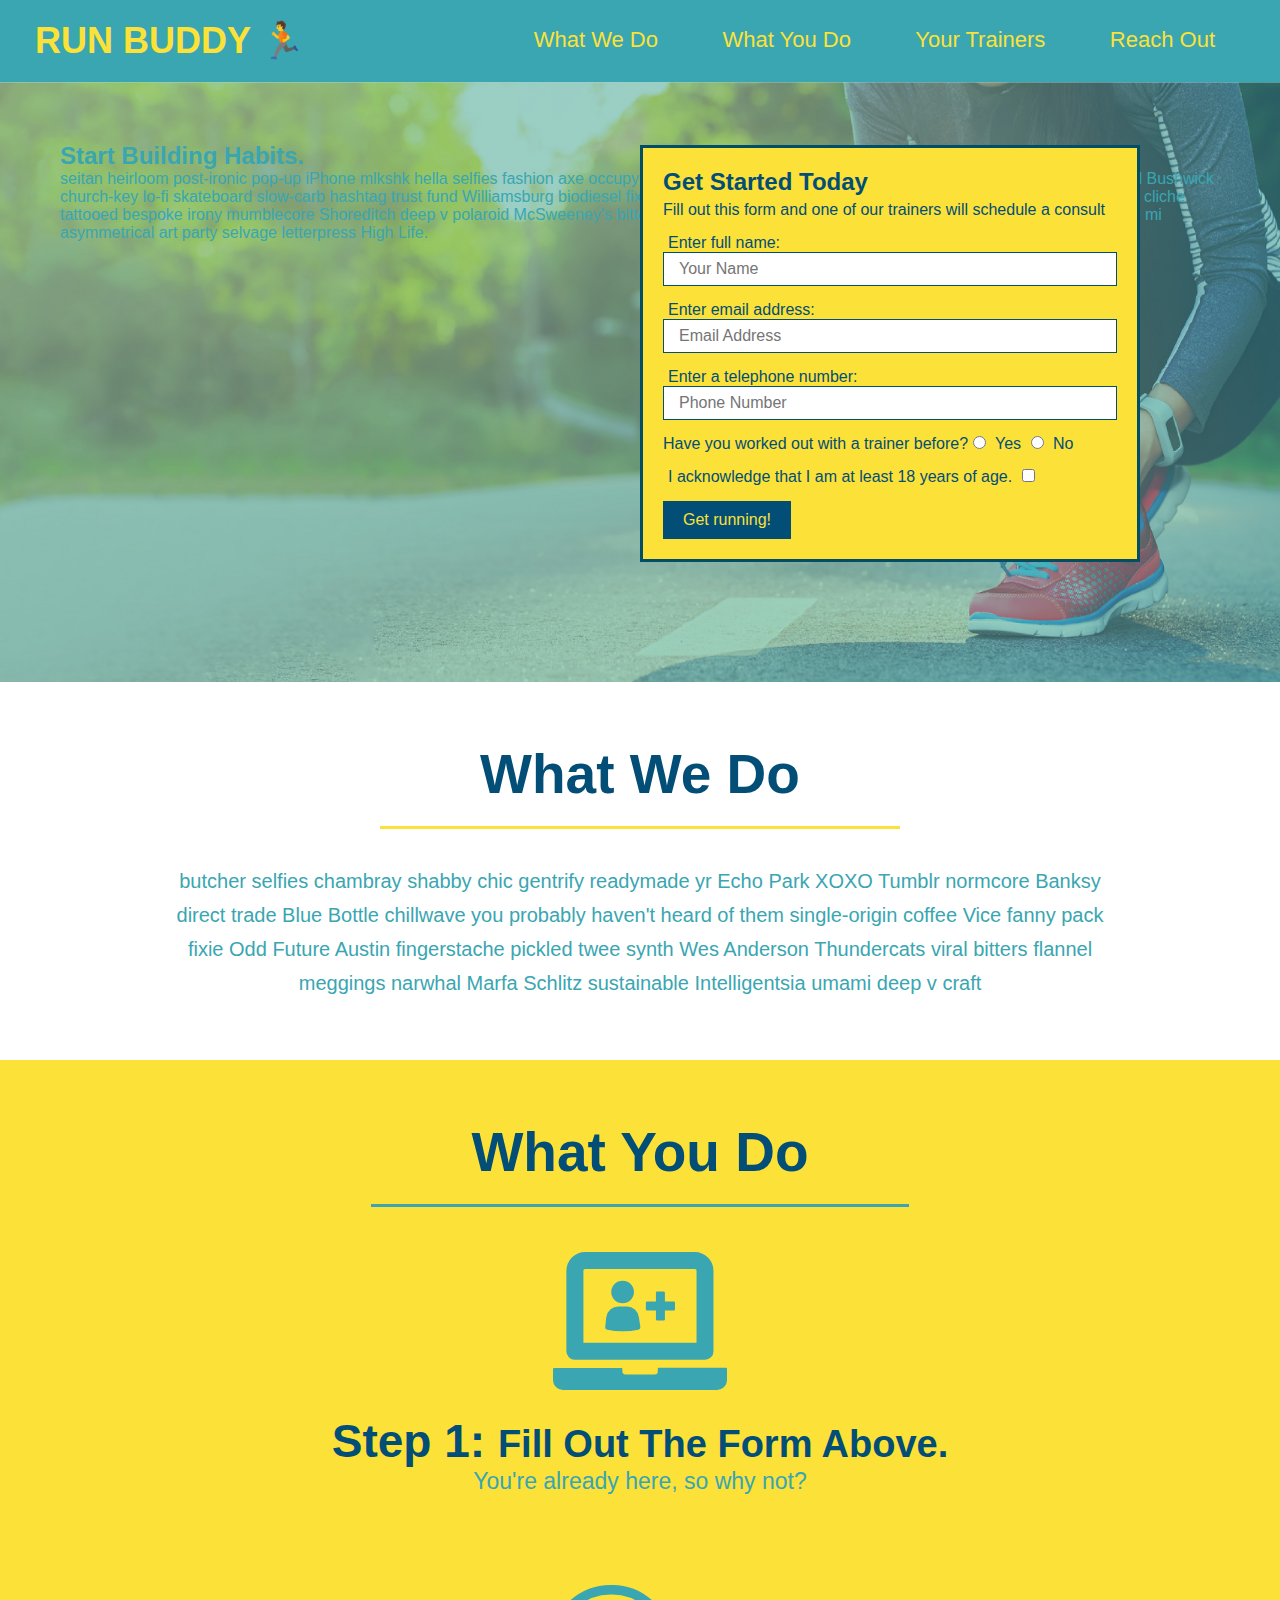
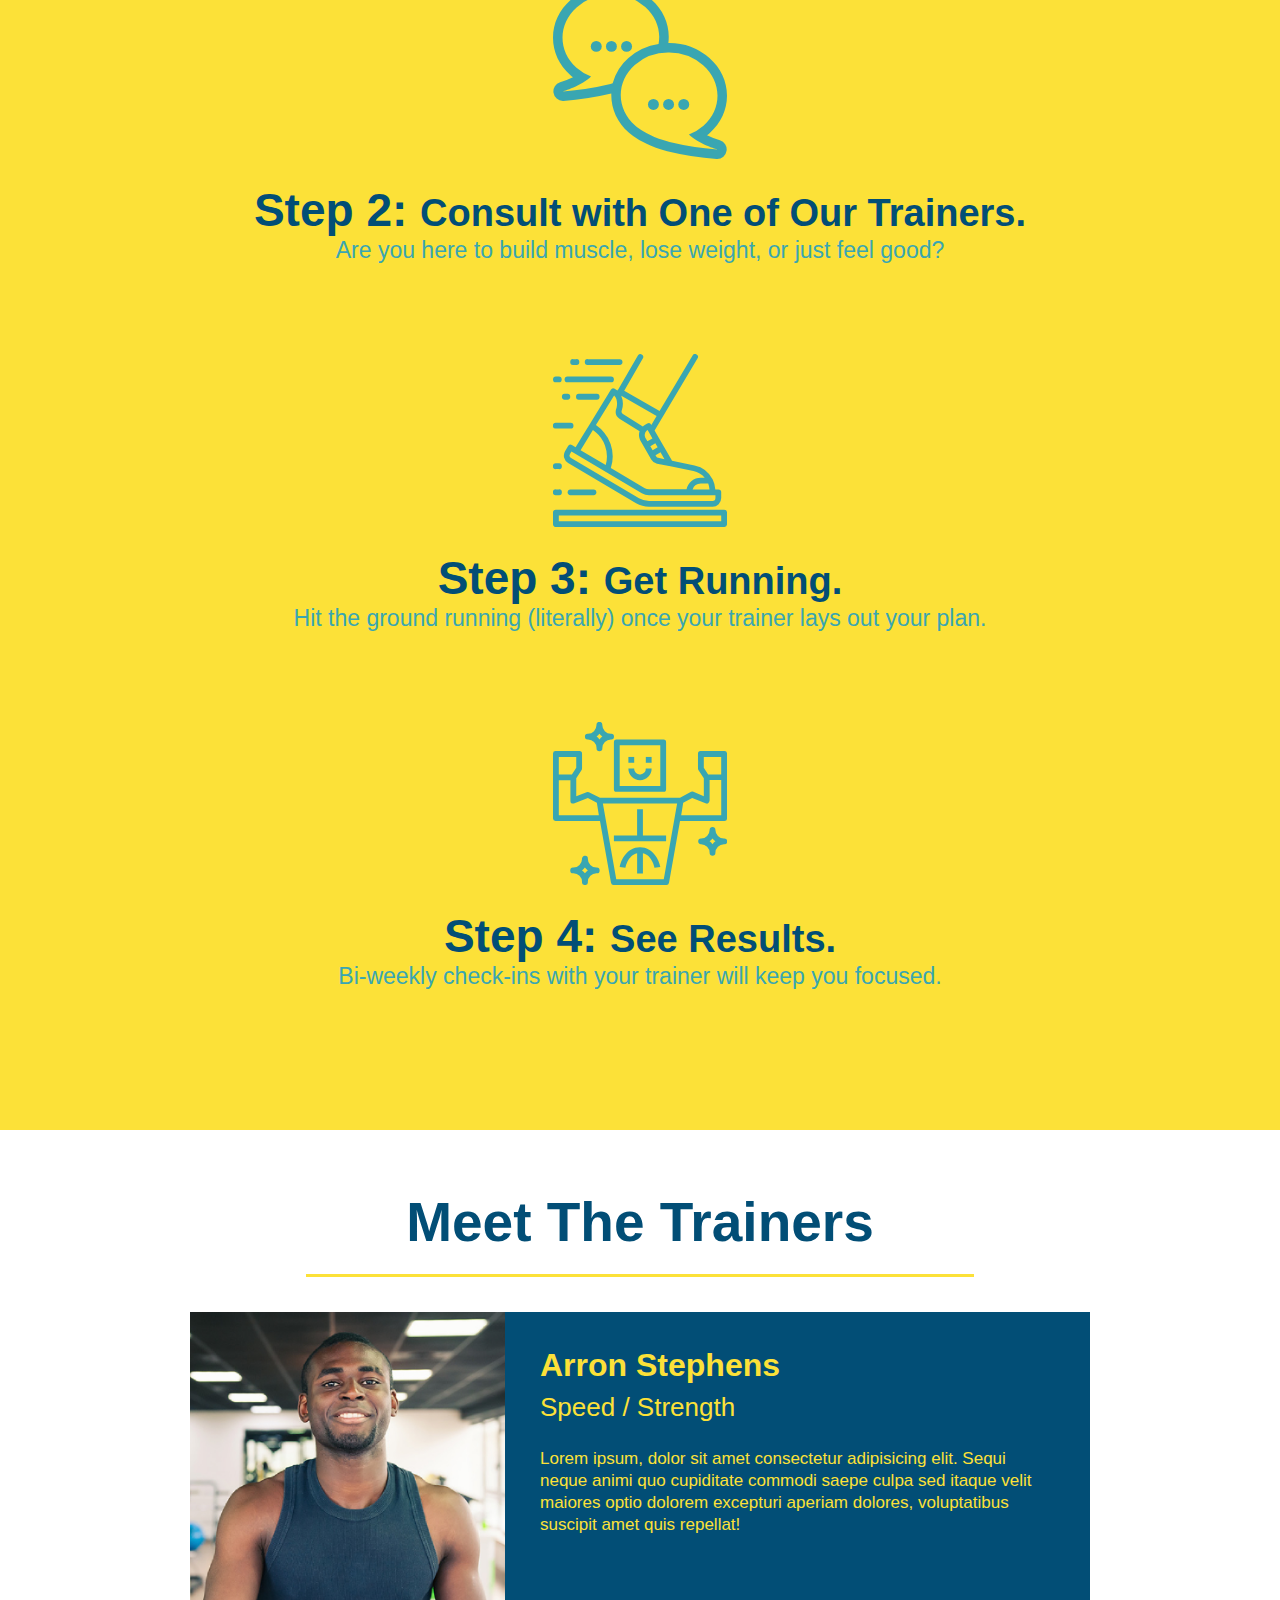
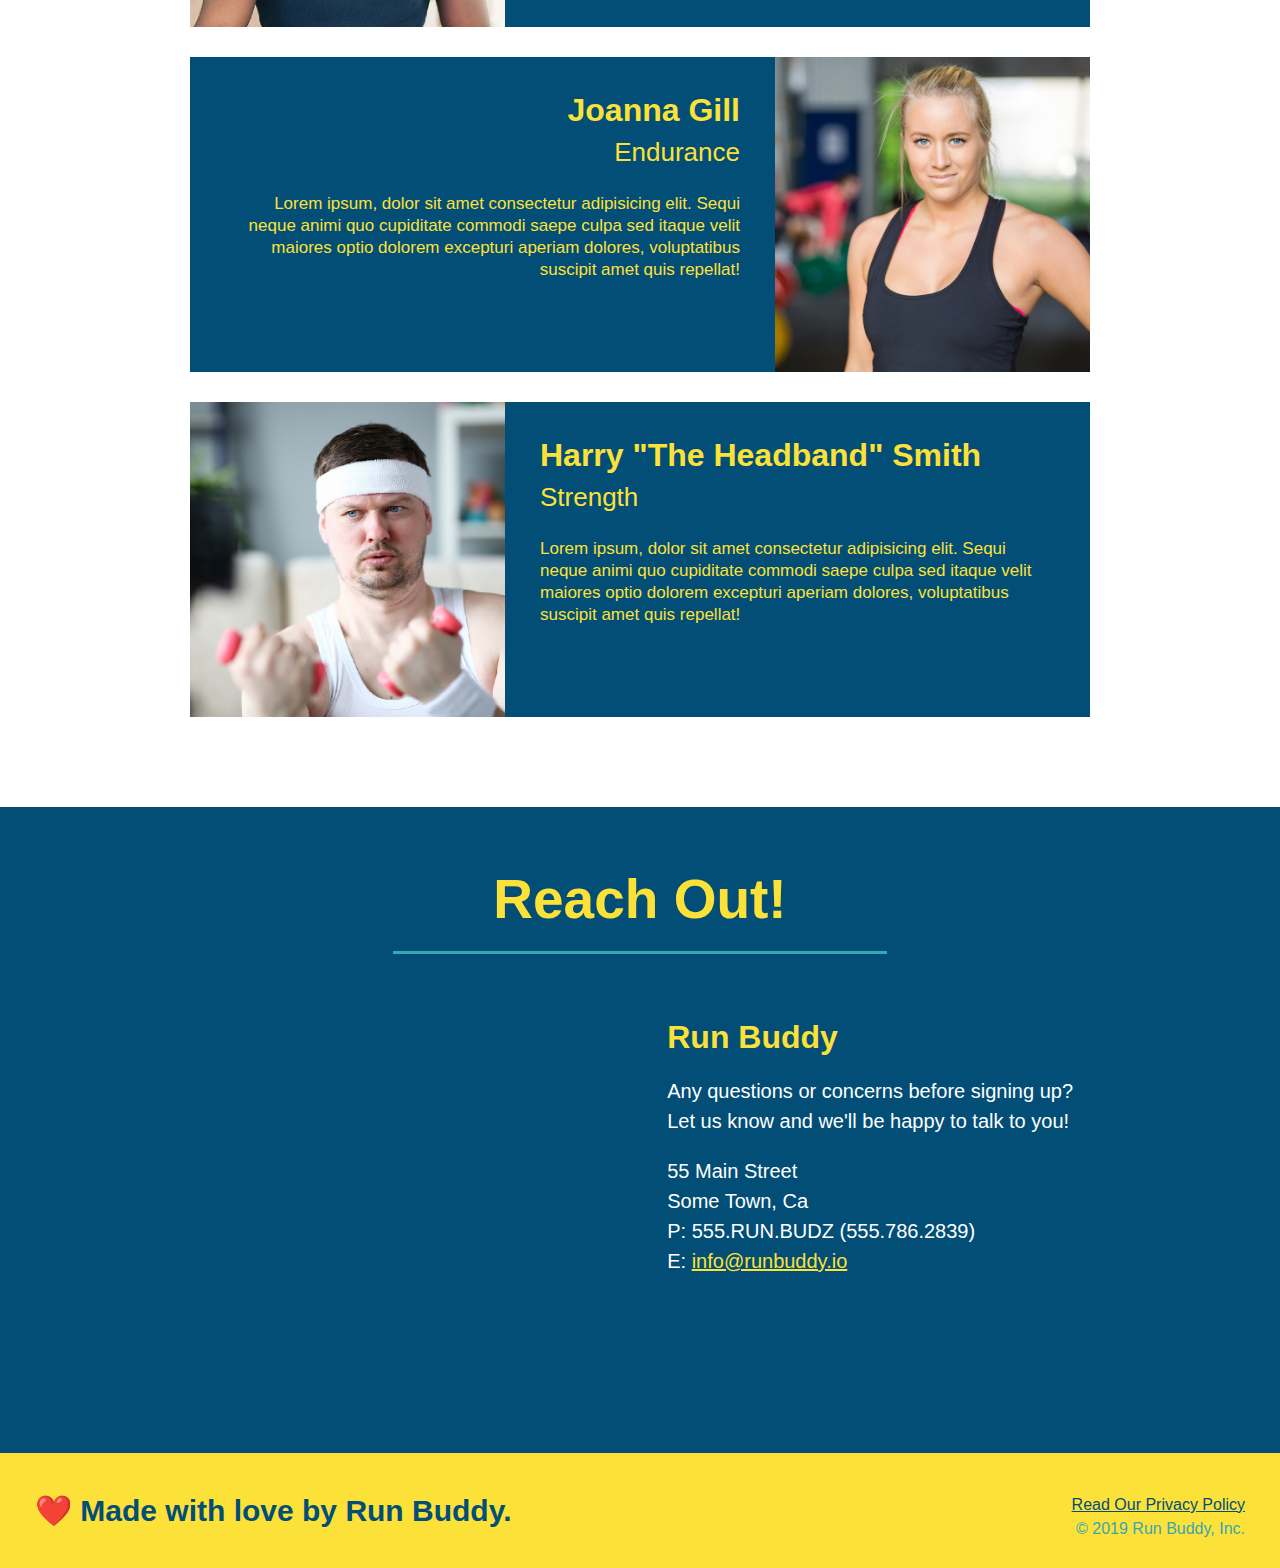
==== index.html @ 50fc4474 "add content to hero, replaced image" ====
<!DOCTYPE html>
<html lang="en">
    <head>
        <meta charset="UTF-8" />
        <title>🏃Run Buddy - Home</title>
        <link rel="stylesheet" href="./assets/css/style.css"/>
    </head>
    <body>
        <header>
            <h1>
                <a href="./index.html">RUN BUDDY 🏃</a>
            </h1>
            <nav>

                <!-- Unordered List Element -->
                <ul>
                    <!-- List item element -->
                    <li>
                        <!-- Anchor element -->
                        <a href="#what-we-do">What We Do</a>
                    </li>
                    <li>
                        <a href="#what-you-do">What You Do</a>
                    </li>
                    <li>
                        <a href="#your-trainers">Your Trainers</a>
                    </li>
                    <li>
                        <a href="#reach-out">Reach Out</a>
                    </li>
                </ul>

            </nav>
        </header>
        
        <!-- Hero / Jumbotron -->
        <section class="hero">
            <div class="hero-cta">

                <h2>Start Building Habits.</h2>
                <p>seitan heirloom post-ironic pop-up iPhone mlkshk hella selfies fashion axe occupy readymade put a bird on it messenger bag Wes Anderson Schlitz plaid Bushwick church-key lo-fi skateboard slow-carb hashtag trust fund Williamsburg biodiesel fixie farm-to-table 8-bit banjo XOXO Banksy chillwave bicycle rights retro cliche tattooed bespoke irony mumblecore Shoreditch deep v polaroid McSweeney's bitters cray gentrify tofu Marfa you probably haven't heard of them yr banh mi asymmetrical art party selvage letterpress High Life.</p>

            </div>

            <div class="hero-form">
                <h3>Get Started Today</h3>
                <p>Fill out this form and one of our trainers will schedule a consult</p>
                <!-- Form element -->
                <form>
                    <label for="name">Enter full name:</label>
                    <input type="text" placeholder="Your Name" name="name" id="name" class="form-input" />

                    <label for="email">Enter email address:</label>
                    <input type="email" placeholder="Email Address" name="email" id="email" class="form-input" />

                    <label for="phone">Enter a telephone number:</label>
                    <input type="tel" placeholder="Phone Number" name="phone" id="phone"  class="form-input" />

                    <p>
                        Have you worked out with a trainer before?
                        <input type="radio" name="trainer-confirm" id="trainer-yes" />
                        <label for="trainer-yes">Yes</label>
                        <input type="radio" name="trainer-confirm" id="trainer-no" />
                        <label for="trainer-no">No</label>
                    </p>

                    <p>
                        <label for="checkbox">
                            I acknowledge that I am at least 18 years of age.
                        </label>
                        <input type="checkbox" name="age-confirm" id="checkbox" />
                    </p>

                    <button type="submit">
                        Get running!
                    </button>
                </form>
            </div>
        </section>

        <!-- What We Do Section -->
        <section id="what-we-do" class="intro">
            <h2 class="section-title primary-border">What We Do</h2>
            <p>
                butcher selfies chambray shabby chic gentrify readymade yr Echo Park XOXO Tumblr normcore Banksy direct trade Blue Bottle chillwave you probably haven't heard of them single-origin coffee Vice fanny pack fixie Odd Future Austin fingerstache pickled twee synth Wes Anderson Thundercats viral bitters flannel meggings narwhal Marfa Schlitz sustainable Intelligentsia umami deep v craft
            </p>
        </section>

        <!-- What You Do Section -->
        <section id="what-you-do" class="steps">
            <h2 class="section-title secondary-border">What You Do</h2>

            <div>
                <img src="./assets/images/step-1.svg" alt="" />
                <h3>Step 1: <span>Fill Out The Form Above.</span></h3>
                <p>You're already here, so why not?</p>
            </div>

            <div>
                <img src="./assets/images/step-2.svg" alt="" />
                <h3>Step 2: <span>Consult with One of Our Trainers.</span></h3>
                <p>Are you here to build muscle, lose weight, or just feel good?</p>
            </div>

            <div>
                <img src="./assets/images/step-3.svg" alt="" />
                <h3>Step 3: <span>Get Running.</span></h3>
                <p>Hit the ground running (literally) once your trainer lays out your plan.</p>
            </div>

            <div>
                <img src="./assets/images/step-4.svg" alt="" />
                <h3>Step 4: <span>See Results.</span></h3>
                <p>Bi-weekly check-ins with your trainer will keep you focused.</p>
            </div>
        </section>

        <!-- Meet the Trainers Section -->
        <section id="your-trainers" class="trainers">
            <h2 class="section-title primary-border">Meet The Trainers</h2>
            <article class="trainer">
                <img src="./assets/images/trainer-1.jpg" alt="Arron Stephens in his workout clothes, ready to pump iron!" />
                <div class="trainer-bio text-left">
                    <h3>Arron Stephens</h3>
                    <h4>Speed / Strength</h4>
                    <p>
                        Lorem ipsum, dolor sit amet consectetur adipisicing elit. Sequi neque animi quo cupiditate commodi saepe culpa sed
      itaque velit maiores optio dolorem excepturi aperiam dolores, voluptatibus suscipit amet quis repellat!
                    </p>
                </div>
            </article>

            <article class="trainer">
                <div class="trainer-bio text-right">
                    <h3>Joanna Gill</h3>
                    <h4>Endurance</h4>
                    <p>
                        Lorem ipsum, dolor sit amet consectetur adipisicing elit. Sequi neque animi quo cupiditate commodi saepe culpa sed
      itaque velit maiores optio dolorem excepturi aperiam dolores, voluptatibus suscipit amet quis repellat!
                    </p>
                </div>
                <img src="./assets/images/trainer-2.jpg" alt="Joanna Gill cooling off after a workout" />
            </article>

            <article class="trainer">
                <img src="./assets/images/trainer-3.jpg" alt="Harry Smith wearing a headband and lifting comically small pink weights" />
                <div class="trainer-bio text-left">
                    <h3>Harry "The Headband" Smith</h3>
                    <h4>Strength</h4>
                    <p>
                        Lorem ipsum, dolor sit amet consectetur adipisicing elit. Sequi neque animi quo cupiditate commodi saepe culpa sed
      itaque velit maiores optio dolorem excepturi aperiam dolores, voluptatibus suscipit amet quis repellat!
                    </p>
                </div>
            </article>
        </section>

        <!-- Reach Out Section -->
        <section id="reach-out" class="contact">
            <h2 class="contact section-title secondary-border">Reach Out!</h2>
            <div class="contact-info">
                <iframe 
                    src="https://www.google.com/maps/embed?pb=!1m18!1m12!1m3!1d3147.1079747227936!2d-120.42364418397035!3d37.92790791110593!2m3!1f0!2f0!3f0!3m2!1i1024!2i768!4f13.1!3m3!1m2!1s0x8090c49129b6ac57%3A0xb56c7eb95a2cd8bd!2sMain%20St%2C%20California%2095327!5e0!3m2!1sen!2sus!4v1616426329495!5m2!1sen!2sus" 
                    style="border:0;" 
                    allowfullscreen=""
                    loading="lazy">
                </iframe>
                <div>
                    <h3>Run Buddy</h3>
                    <p>
                      Any questions or concerns before signing up?
                      <br />
                      Let us know and we'll be happy to talk to you!
                    </p>
                    <address>
                        55 Main Street <br/>
                        Some Town, Ca <br/>
                        P: 555.RUN.BUDZ (555.786.2839)<br/>
                        E: <a href="mailto:info@runbuddy.io">info@runbuddy.io</a>
                    </address>
                </div>
            </div>
        </section>

        <footer>
            <h2>❤️ Made with love by Run Buddy.</h2>
            <div>
                <a href="./privacy-policy.html">Read Our Privacy Policy</a><br />
                &copy; 2019 Run Buddy, Inc.
            </div>
        </footer>
    </body>
</html>
---- assets/css/style.css ----
/* Override */

* {
    margin: 0;
    padding: 0;
    box-sizing: border-box;
}

/* Basic Elements */

header {
    padding: 20px 35px;
    background-color: #39a6b2;
}

header h1 {
    font-weight: bold;
    font-size: 36px;
    color: #fce138;
    margin: 0;
    display: inline;
}

header a {
    text-decoration: none;
    color: #fce138;
}

header nav {
    float: right;
    margin: 7px 0;
}

header nav ul li {
    display: inline;
}

header nav ul li a {
    margin: 0 30px;
    font-weight: lighter;
    font-size: 22px;
}

body {
    color: #39a6b2;
    font-family: Helvetica, Arial, sans-serif;
}

footer {
    background: #fce138;
    width: 100%;
    padding: 40px 35px;
}

footer h2 {
    display: inline;
    color: #024e76;
    font-size: 30px;
    margin: 0;
}

footer div {
    float: right;
    line-height: 1.5;
    text-align: right;
}

footer a {
    color: #024e76;
}

section {
    padding: 60px;
}

/* Start of Hero Styles */

.hero {
    background-image: url("../images/hero-bg.jpg");
    height: 600px;
    background-size: cover;
    background-position: center;
    position: relative;
}

.hero-form {
    background-color: #fce138;
    padding: 20px;
    width: 500px;
    color: #024e76;
    border: solid 3px #024e67;
    position: absolute;
    bottom: 120px;
    right: 140px;
}

.hero-form h3 {
    font-size: 24px;
    margin: 0;
}

.hero-form p {
    margin: 5px 0 15px 0;
}

.hero-form label {
    margin: 0 5px;
}

.hero-form button {
    color: #fce138;
    background-color: #024e76;
    border: none;
    padding: 10px 20px;
    font-size: 16px;
}

.form-input {
    border: 1px solid #024e76;
    display: block;
    padding: 7px 15px;
    font-size: 16px;
    color: #024e76;
    width: 100%;
    margin-bottom: 15px;
}

/* End of Hero Styles */
/* Start of What We Do Section */

.intro {
    text-align: center;
    display: inline-block;
}

.intro h2 {
    font-size: 55px;
    color: #024e76;
    margin-bottom: 35px;
    padding: 0 100px 20px 100px;
    border-bottom: 3px solid;
    border-color: #fce138;
    display: inline-block;
}

.intro p {
    line-height: 1.7;
    color: #39a6b2;
    width: 80%;
    font-size: 20px;
    margin: 0 auto;
    display: inline-block;
}

/* Start of What You Do Section */

.steps {
    text-align: center;
    background: #fce138;
}

.steps div {
    margin-bottom: 80px;
}

.steps img {
    width: 15%;
    margin: 10px 0;
}

.steps h3 {
    color: #024e76;
    font-size: 46px;
    margin-top: 10px;
}

.steps p {
    color: #39a6b2;
    font-size: 23px;
}

.steps span {
    font-size: 38px;
}

.section-title {
    font-size: 55px;
    color: #024e76;
    margin-bottom: 35px;
    padding: 0 100px 20px 100px;
    border-bottom: 3px solid;
    border-color: #39a6b2;
}

.primary-border {
    border-color: #fce138;
    display: inline-block;
}

.secondary-border {
    border-color: #39a6b2;
    display: inline-block;
}

/* Start of Trainers */
.trainers {
    text-align: center;
}

.trainer {
    width: 900px;
    margin: 0 auto 30px auto;
    background: #024e76;
    color: #fce138;
    overflow: auto;
}

.trainer img {
    width: 35%;
    float: left;
}

.trainer-bio {
    padding: 35px;
    float: left;
    width: 65%;
}

.trainer-bio h3 {
    font-size: 32px;
    margin-bottom: 8px;
}

.trainer-bio h4 {
    font-size: 26px;
    font-weight: lighter;
    margin-bottom: 25px;
}

.trainer-bio p {
    font-size: 17px;
    line-height: 1.3;
}

/* Text Alignments */

.text-left {
    text-align: left;
}

.text-right {
    text-align: right;
}

.text-center {
    text-align: center;
}

/* Map and Contact Info Section */

.contact-info {
    background-color: #024e76;
}

.contact {
    background-color: #024e76;
    text-align: center;
}

.contact h2 {
    color:#fce138;
}

.contact-info iframe {
    width: 400px;
    height: 400px;
}

.contact-info div {
    width: 410px;
    display: inline-block;
    vertical-align: top;
    text-align: left;
    margin: 30px 0 0 60px;
    color: white;
}

.contact-info h3 {
    color: #fce138;
    font-size: 32px;
  }
  
  .contact-info p, .contact-info address {
    margin: 20px 0;
    line-height: 1.5;
    font-size: 20px;
    font-style: normal;
  }
  
  .contact-info a {
    color: #fce138;
  }
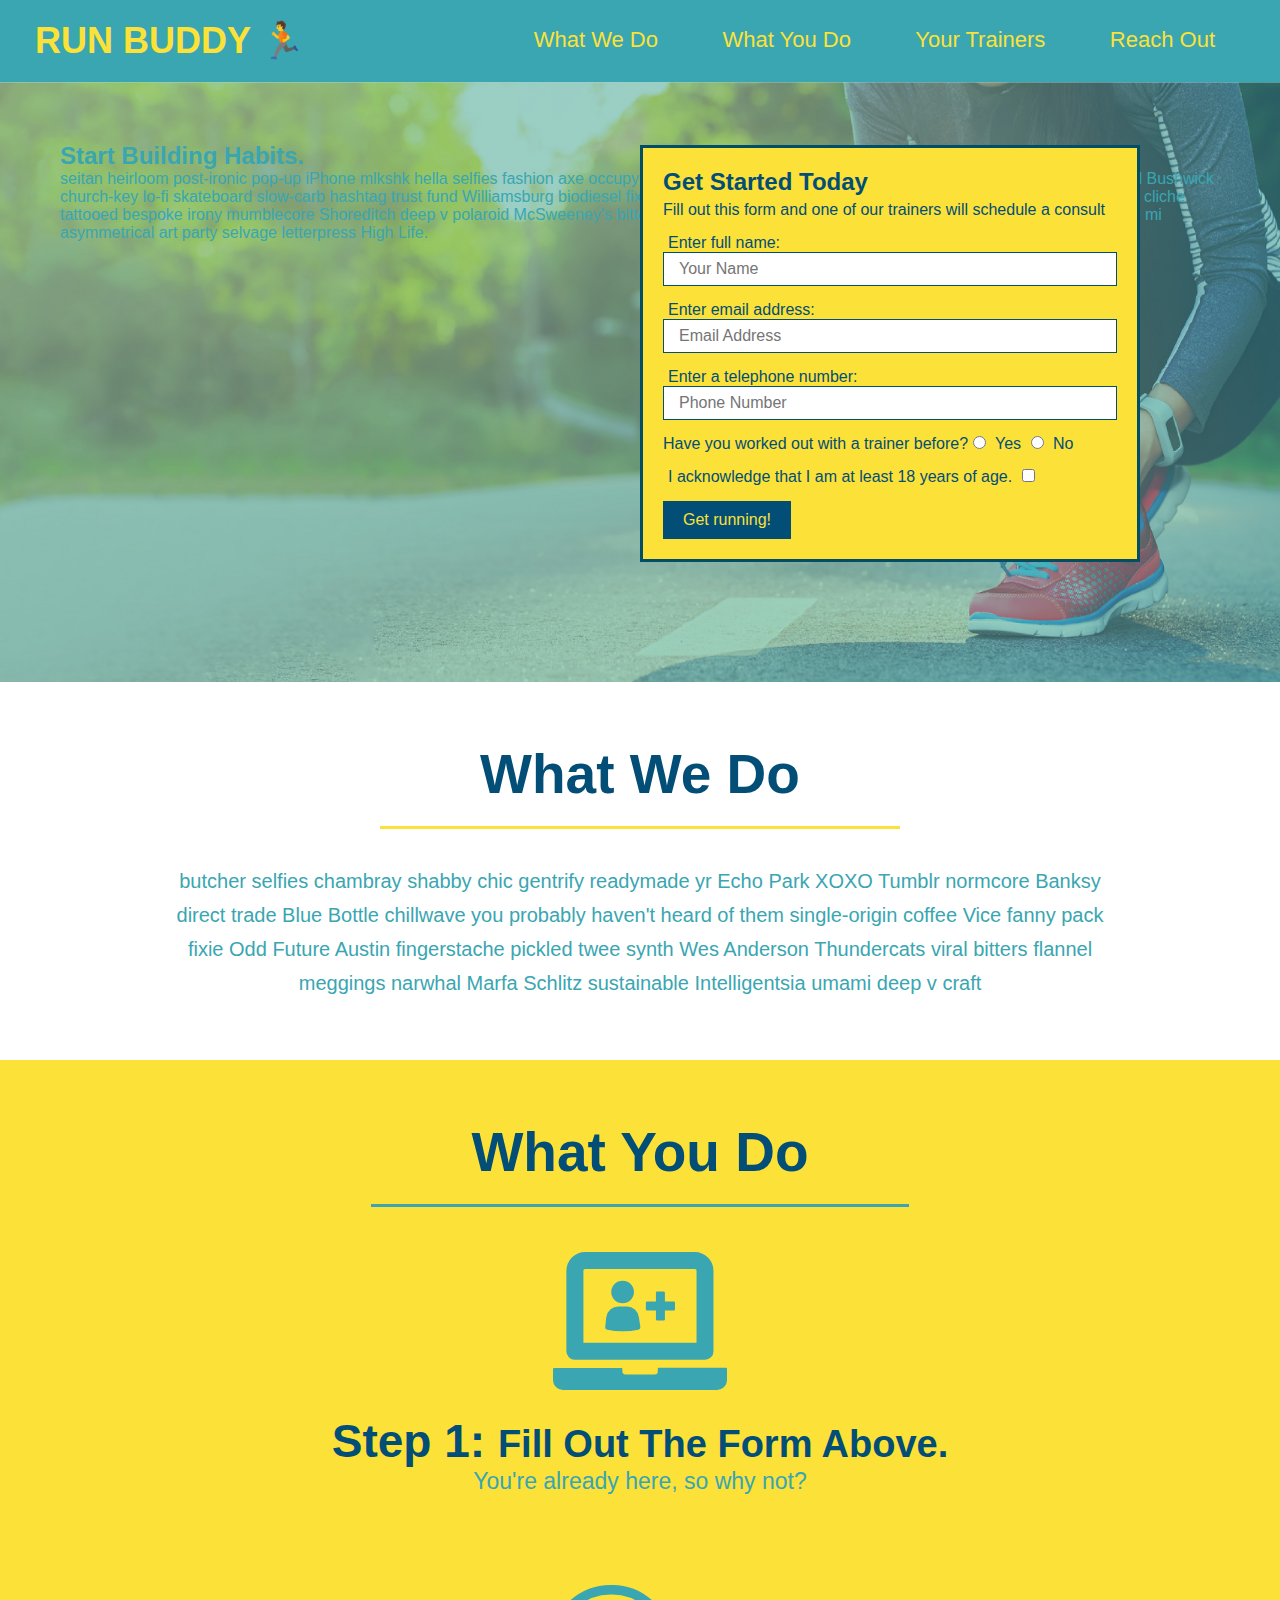
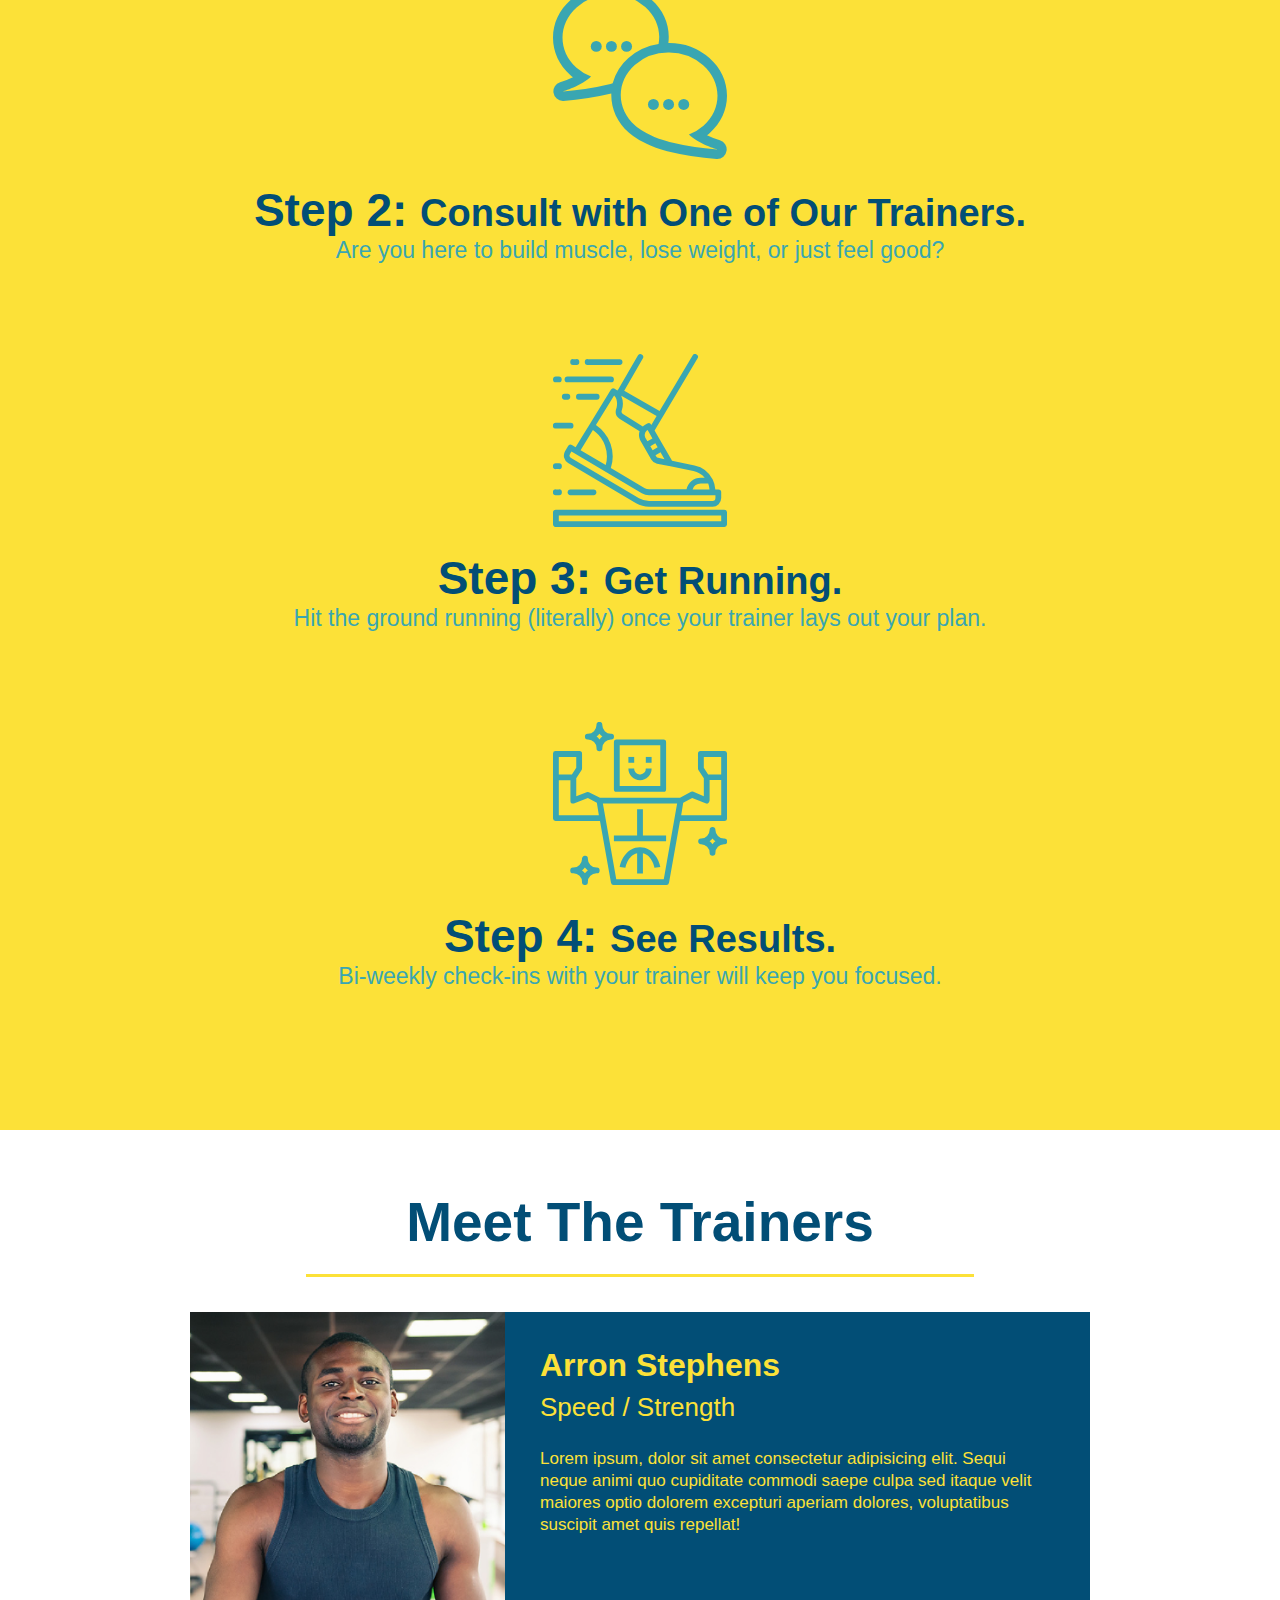
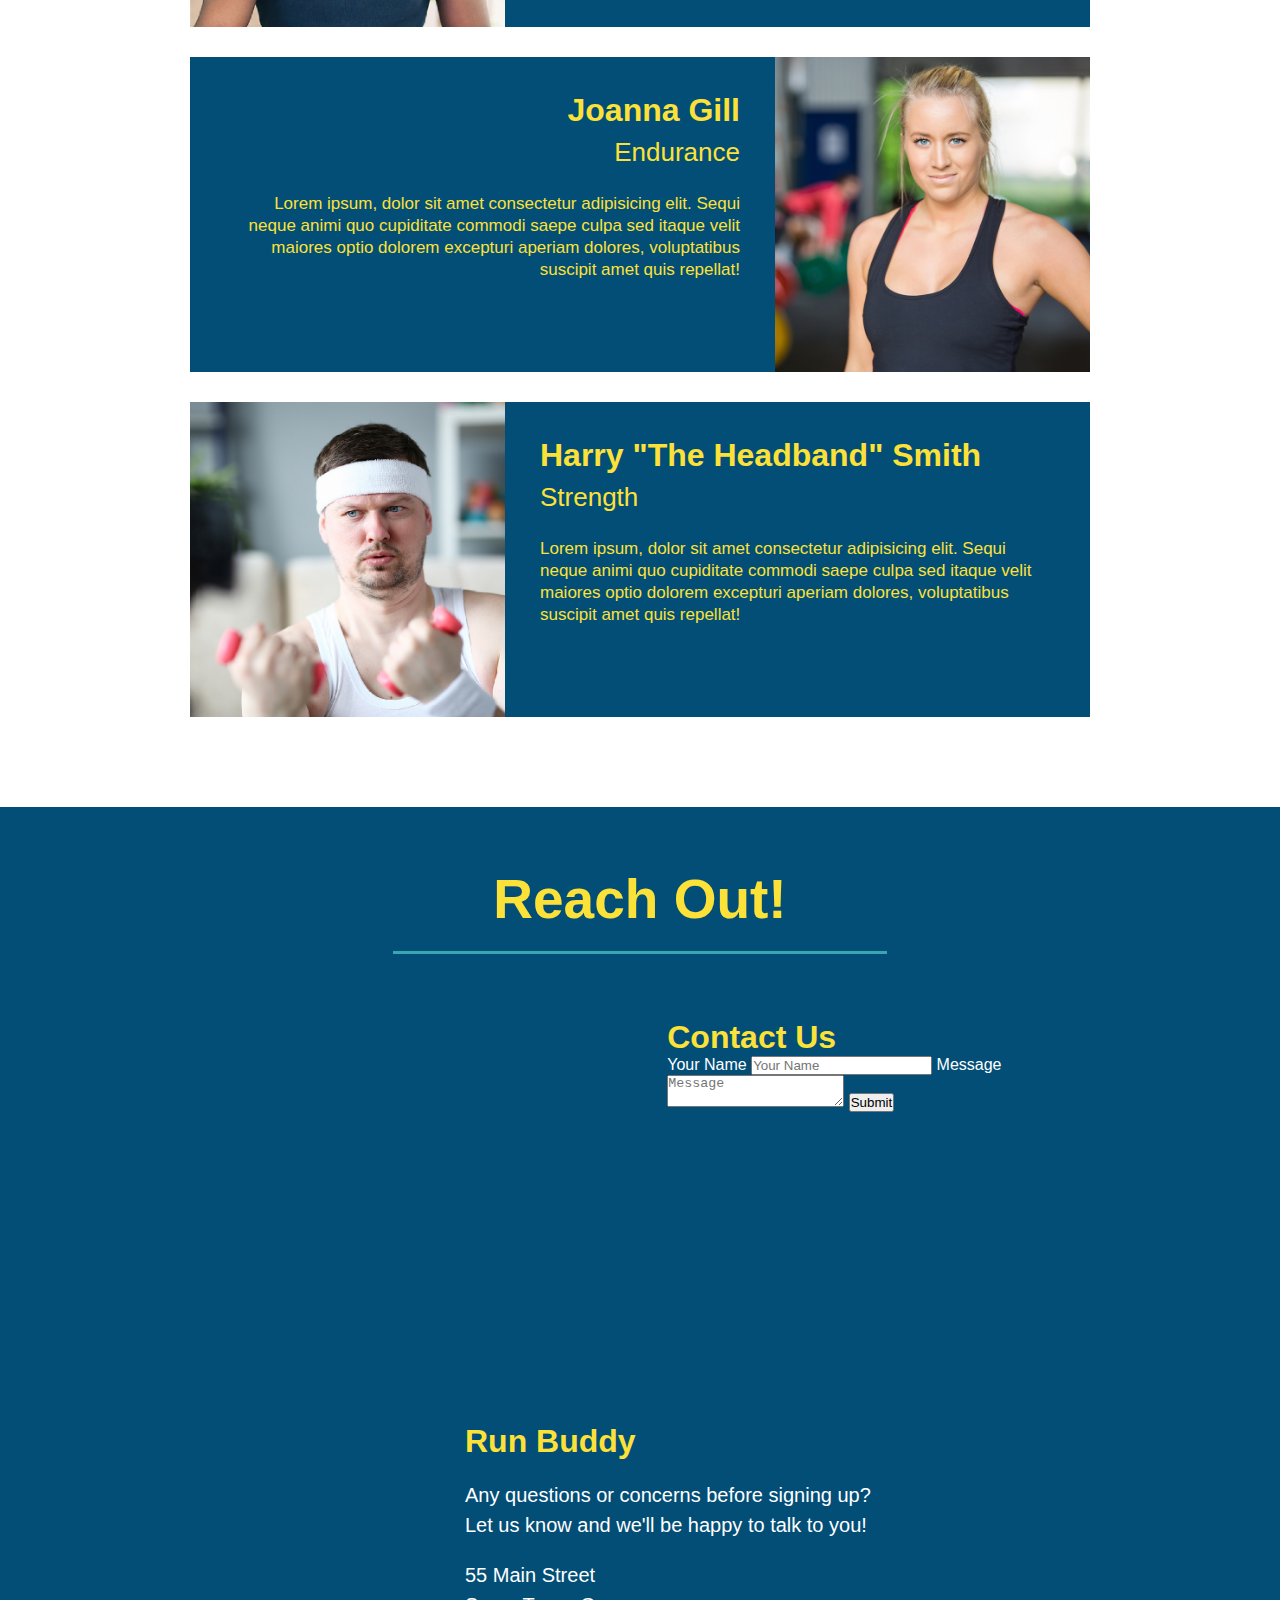
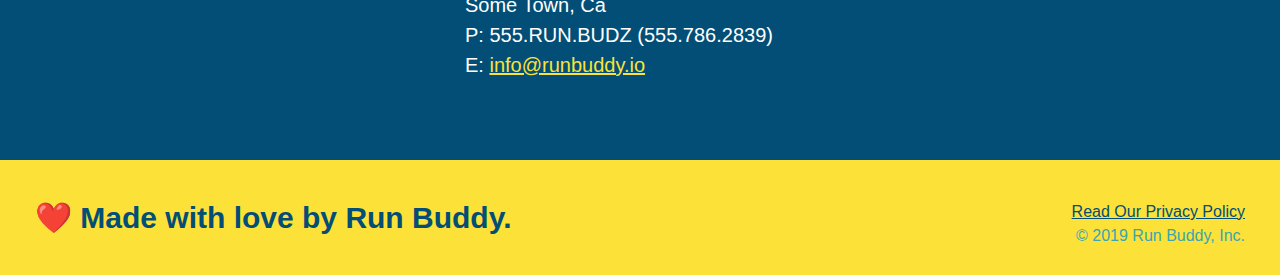
==== commit cf2bc514: "added contact form" ====
--- a/index.html
+++ b/index.html
@@ -165,6 +165,18 @@
                     allowfullscreen=""
                     loading="lazy">
                 </iframe>
+                <div class="contact-form">
+                    <h3>Contact Us</h3>
+                    <form>
+                       <label for="contact-name">Your Name</label>
+                       <input type="text" id="contact-name" placeholder="Your Name" />
+                  
+                       <label for="contact-message">Message</label>
+                       <textarea id="contact-message" placeholder="Message"></textarea>
+                  
+                       <button type="submit">Submit</button>
+                      </form>
+                  </div>
                 <div>
                     <h3>Run Buddy</h3>
                     <p>
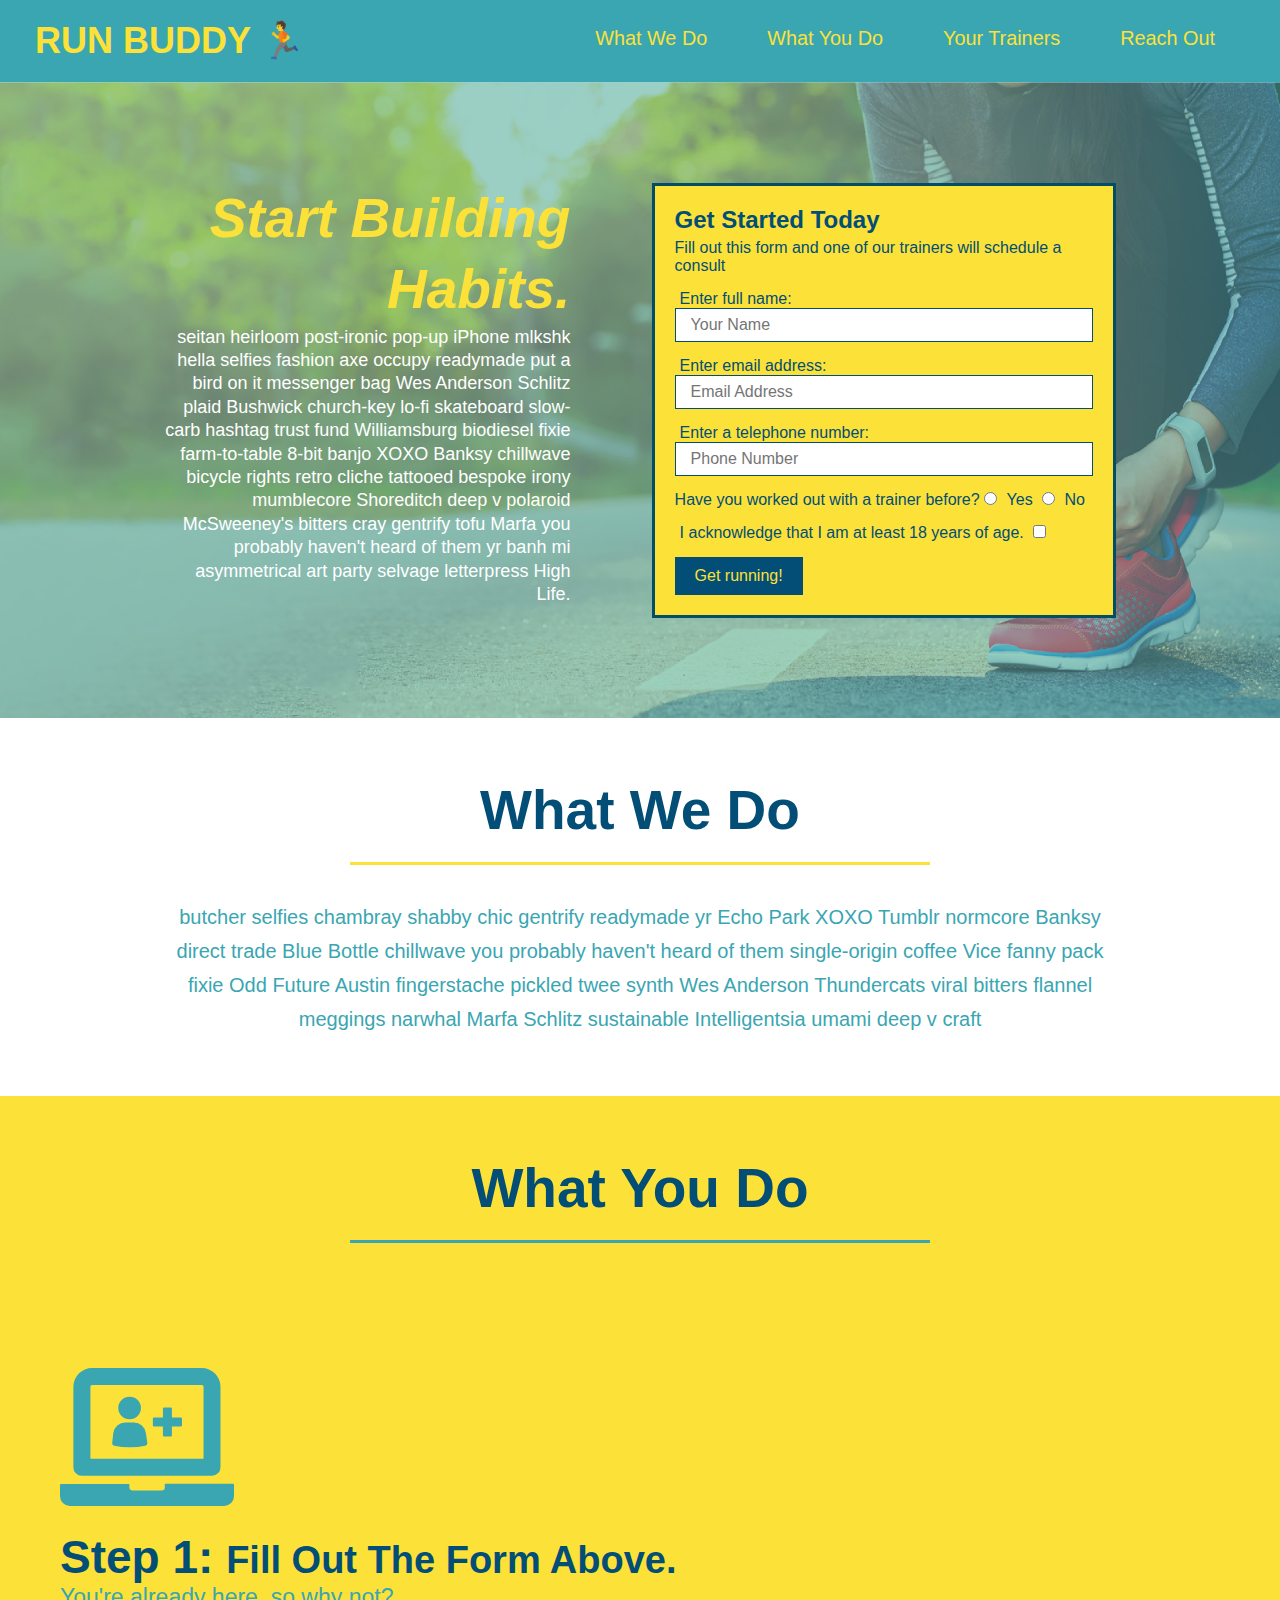
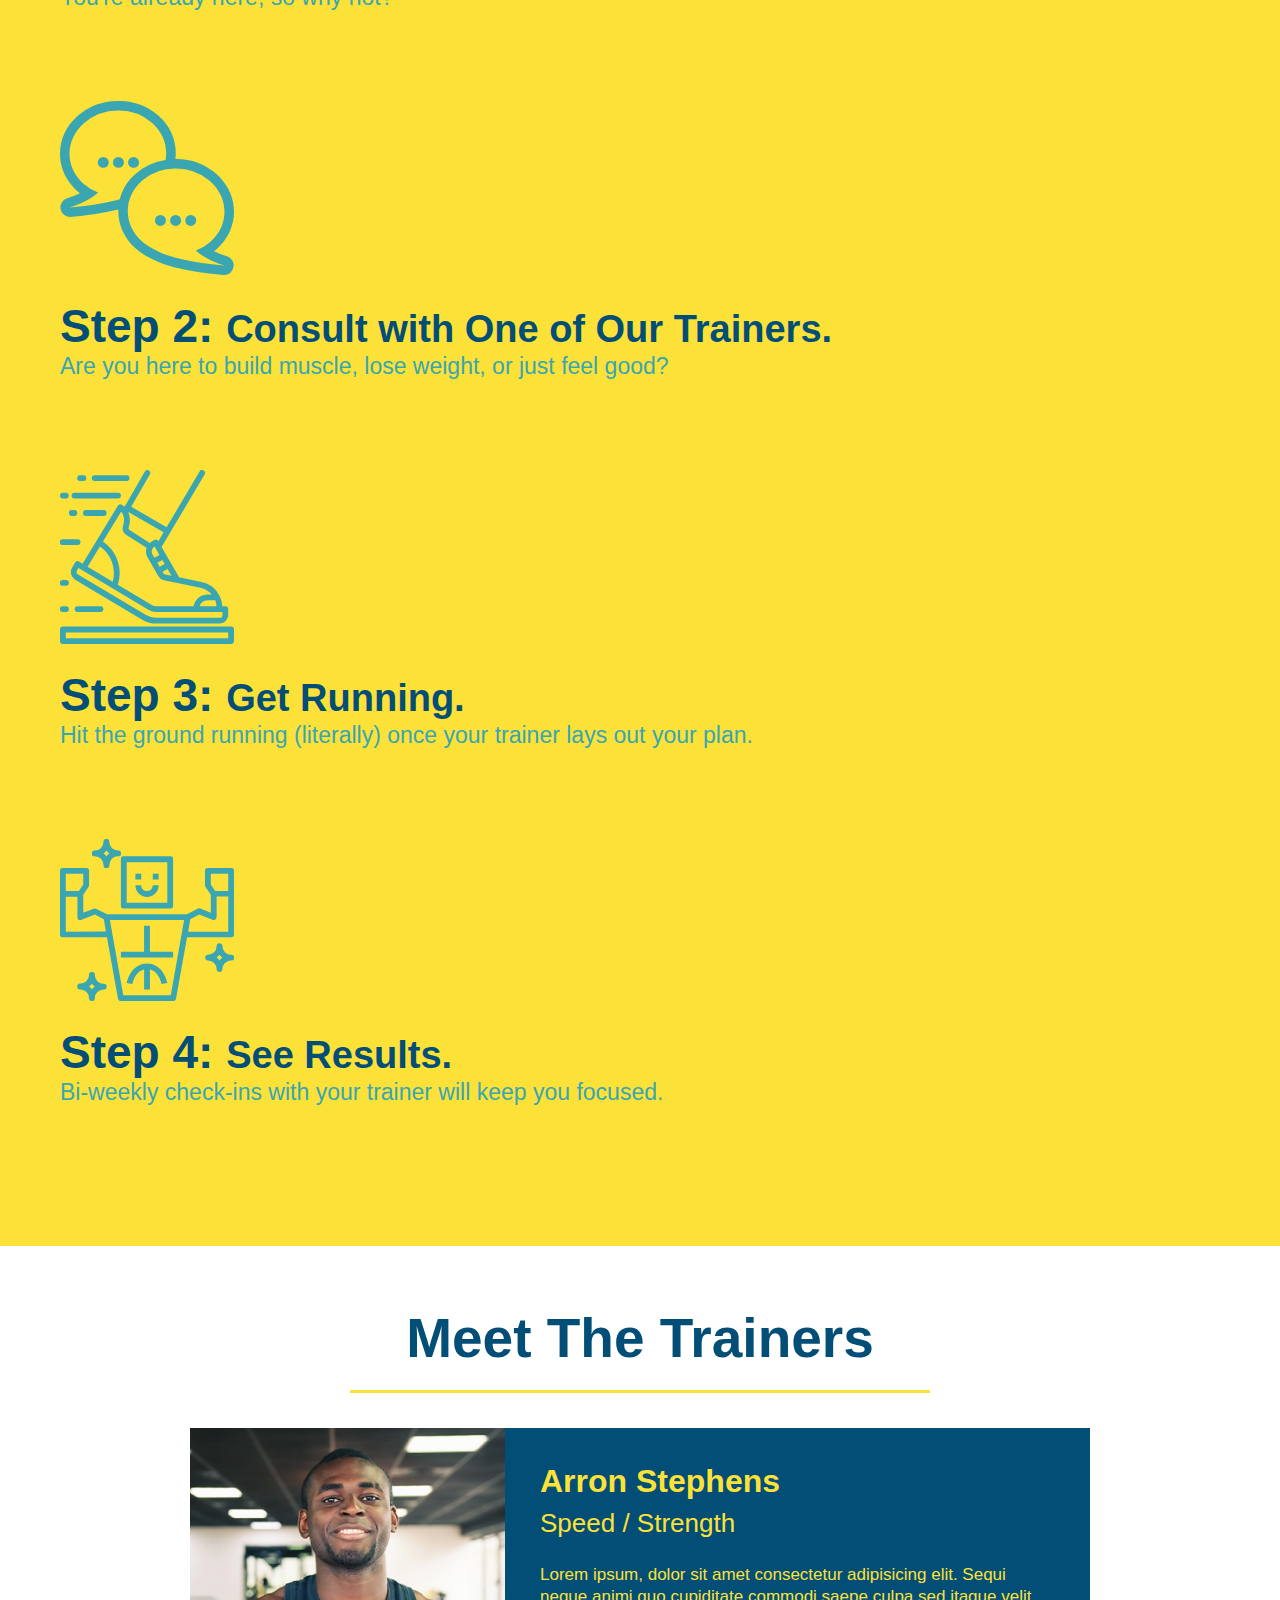
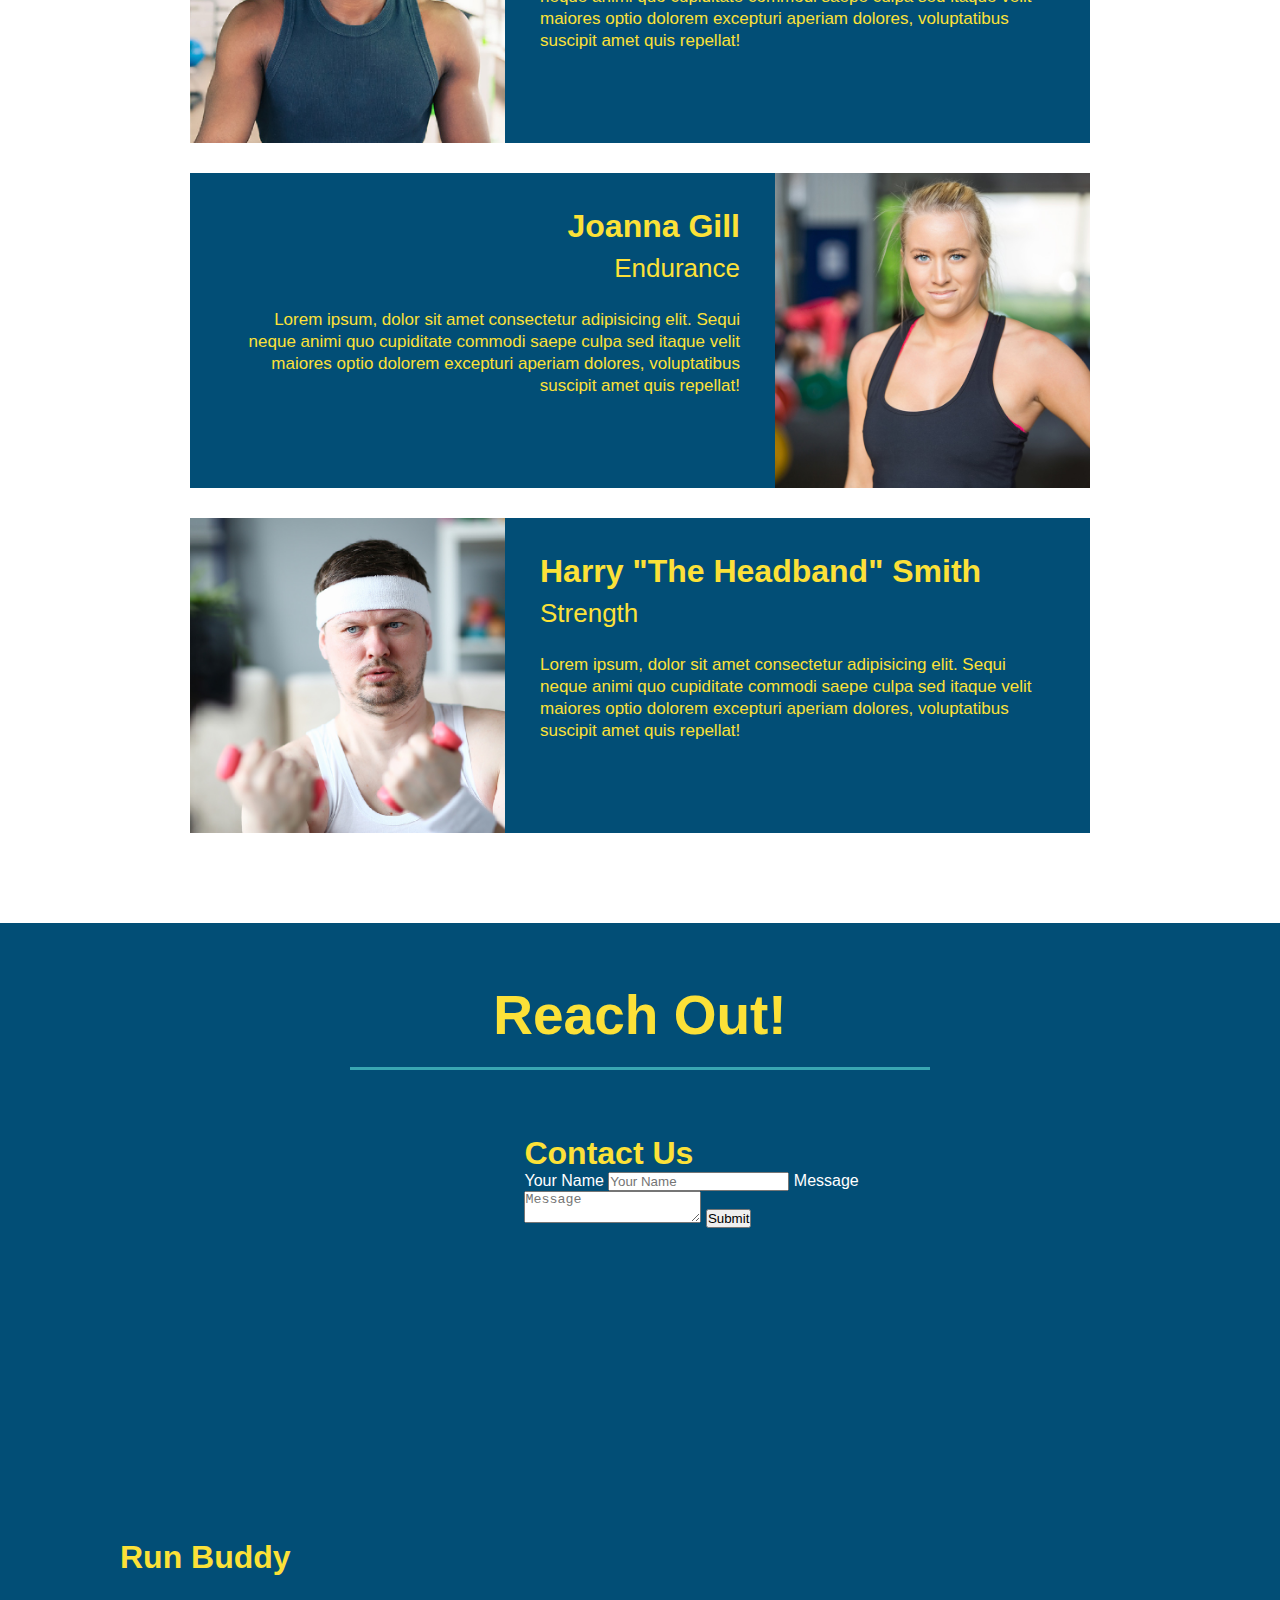
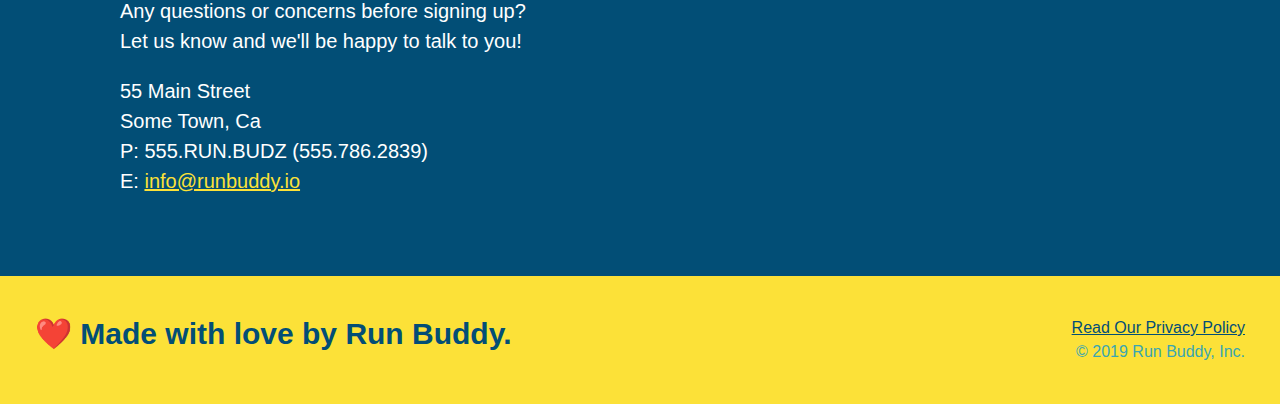
==== commit 5d0c5550: "updated section titles with flexbox" ====
--- a/index.html
+++ b/index.html
@@ -80,16 +80,21 @@
 
         <!-- What We Do Section -->
         <section id="what-we-do" class="intro">
+        <div class="flex-row">
             <h2 class="section-title primary-border">What We Do</h2>
+        </div>
+        <div class="flex-row">
             <p>
                 butcher selfies chambray shabby chic gentrify readymade yr Echo Park XOXO Tumblr normcore Banksy direct trade Blue Bottle chillwave you probably haven't heard of them single-origin coffee Vice fanny pack fixie Odd Future Austin fingerstache pickled twee synth Wes Anderson Thundercats viral bitters flannel meggings narwhal Marfa Schlitz sustainable Intelligentsia umami deep v craft
             </p>
+        </div>
         </section>
 
         <!-- What You Do Section -->
         <section id="what-you-do" class="steps">
+            <div class="flex-row">
             <h2 class="section-title secondary-border">What You Do</h2>
-
+            </div>
             <div>
                 <img src="./assets/images/step-1.svg" alt="" />
                 <h3>Step 1: <span>Fill Out The Form Above.</span></h3>
@@ -117,7 +122,9 @@
 
         <!-- Meet the Trainers Section -->
         <section id="your-trainers" class="trainers">
+            <div class="flex-row">
             <h2 class="section-title primary-border">Meet The Trainers</h2>
+            </div>
             <article class="trainer">
                 <img src="./assets/images/trainer-1.jpg" alt="Arron Stephens in his workout clothes, ready to pump iron!" />
                 <div class="trainer-bio text-left">
@@ -157,7 +164,9 @@
 
         <!-- Reach Out Section -->
         <section id="reach-out" class="contact">
+            <div class="flex-row">
             <h2 class="contact section-title secondary-border">Reach Out!</h2>
+            </div>
             <div class="contact-info">
                 <iframe 
                     src="https://www.google.com/maps/embed?pb=!1m18!1m12!1m3!1d3147.1079747227936!2d-120.42364418397035!3d37.92790791110593!2m3!1f0!2f0!3f0!3m2!1i1024!2i768!4f13.1!3m3!1m2!1s0x8090c49129b6ac57%3A0xb56c7eb95a2cd8bd!2sMain%20St%2C%20California%2095327!5e0!3m2!1sen!2sus!4v1616426329495!5m2!1sen!2sus" 
--- a/assets/css/style.css
+++ b/assets/css/style.css
@@ -11,6 +11,9 @@
 header {
     padding: 20px 35px;
     background-color: #39a6b2;
+    display: flex;
+    justify-content: space-between;
+    flex-wrap: wrap;
 }
 
 header h1 {
@@ -18,7 +21,6 @@
     font-size: 36px;
     color: #fce138;
     margin: 0;
-    display: inline;
 }
 
 header a {
@@ -27,18 +29,21 @@
 }
 
 header nav {
-    float: right;
     margin: 7px 0;
 }
 
-header nav ul li {
-    display: inline;
+header nav ul {
+    display: flex;
+    flex-wrap: wrap;
+    justify-content: space-between;
+    align-items: center;
+    list-style: none;
 }
 
 header nav ul li a {
     margin: 0 30px;
     font-weight: lighter;
-    font-size: 22px;
+    font-size: 1.55vw;
 }
 
 body {
@@ -50,17 +55,18 @@
     background: #fce138;
     width: 100%;
     padding: 40px 35px;
+    display: flex;
+    justify-content: space-between;
+    flex-wrap: wrap;
 }
 
 footer h2 {
-    display: inline;
     color: #024e76;
     font-size: 30px;
     margin: 0;
 }
 
 footer div {
-    float: right;
     line-height: 1.5;
     text-align: right;
 }
@@ -77,21 +83,35 @@
 
 .hero {
     background-image: url("../images/hero-bg.jpg");
-    height: 600px;
     background-size: cover;
     background-position: center;
-    position: relative;
+    display: flex;
+    justify-content: center;
+    flex-wrap: wrap;
+}
+
+.hero-cta {
+    width: 35%;
+    text-align: right;
+    margin: 3.5%;
+    color: #fff;
+    font-size: 18px;
+    line-height: 1.3;
+}
+
+.hero-cta h2 {
+    font-style: italic;
+    font-size: 55px;
+    color: #fce138;
 }
 
 .hero-form {
     background-color: #fce138;
     padding: 20px;
-    width: 500px;
     color: #024e76;
     border: solid 3px #024e67;
-    position: absolute;
-    bottom: 120px;
-    right: 140px;
+    width: 40%;
+    margin: 3.5%;
 }
 
 .hero-form h3 {
@@ -127,11 +147,6 @@
 
 /* End of Hero Styles */
 /* Start of What We Do Section */
-
-.intro {
-    text-align: center;
-    display: inline-block;
-}
 
 .intro h2 {
     font-size: 55px;
@@ -150,12 +165,12 @@
     font-size: 20px;
     margin: 0 auto;
     display: inline-block;
+    text-align: center;
 }
 
 /* Start of What You Do Section */
 
 .steps {
-    text-align: center;
     background: #fce138;
 }
 
@@ -186,10 +201,12 @@
 .section-title {
     font-size: 55px;
     color: #024e76;
-    margin-bottom: 35px;
-    padding: 0 100px 20px 100px;
     border-bottom: 3px solid;
     border-color: #39a6b2;
+    padding-bottom: 20px;
+    text-align: center;
+    margin: 0 auto 35px auto;
+    width: 50%;
 }
 
 .primary-border {
@@ -204,7 +221,7 @@
 
 /* Start of Trainers */
 .trainers {
-    text-align: center;
+
 }
 
 .trainer {
@@ -242,20 +259,6 @@
     line-height: 1.3;
 }
 
-/* Text Alignments */
-
-.text-left {
-    text-align: left;
-}
-
-.text-right {
-    text-align: right;
-}
-
-.text-center {
-    text-align: center;
-}
-
 /* Map and Contact Info Section */
 
 .contact-info {
@@ -264,7 +267,6 @@
 
 .contact {
     background-color: #024e76;
-    text-align: center;
 }
 
 .contact h2 {
@@ -288,15 +290,33 @@
 .contact-info h3 {
     color: #fce138;
     font-size: 32px;
-  }
+}
   
-  .contact-info p, .contact-info address {
+.contact-info p, .contact-info address {
     margin: 20px 0;
     line-height: 1.5;
     font-size: 20px;
     font-style: normal;
-  }
+}
   
-  .contact-info a {
-    color: #fce138;
-  }
+.contact-info a {
+    color: #fce138;
+}
+
+/* Text Alignments */
+
+.text-left {
+    text-align: left;
+}
+
+.text-right {
+    text-align: right;
+}
+
+.text-center {
+    text-align: center;
+}
+
+.flex-row {
+    display: flex;
+}
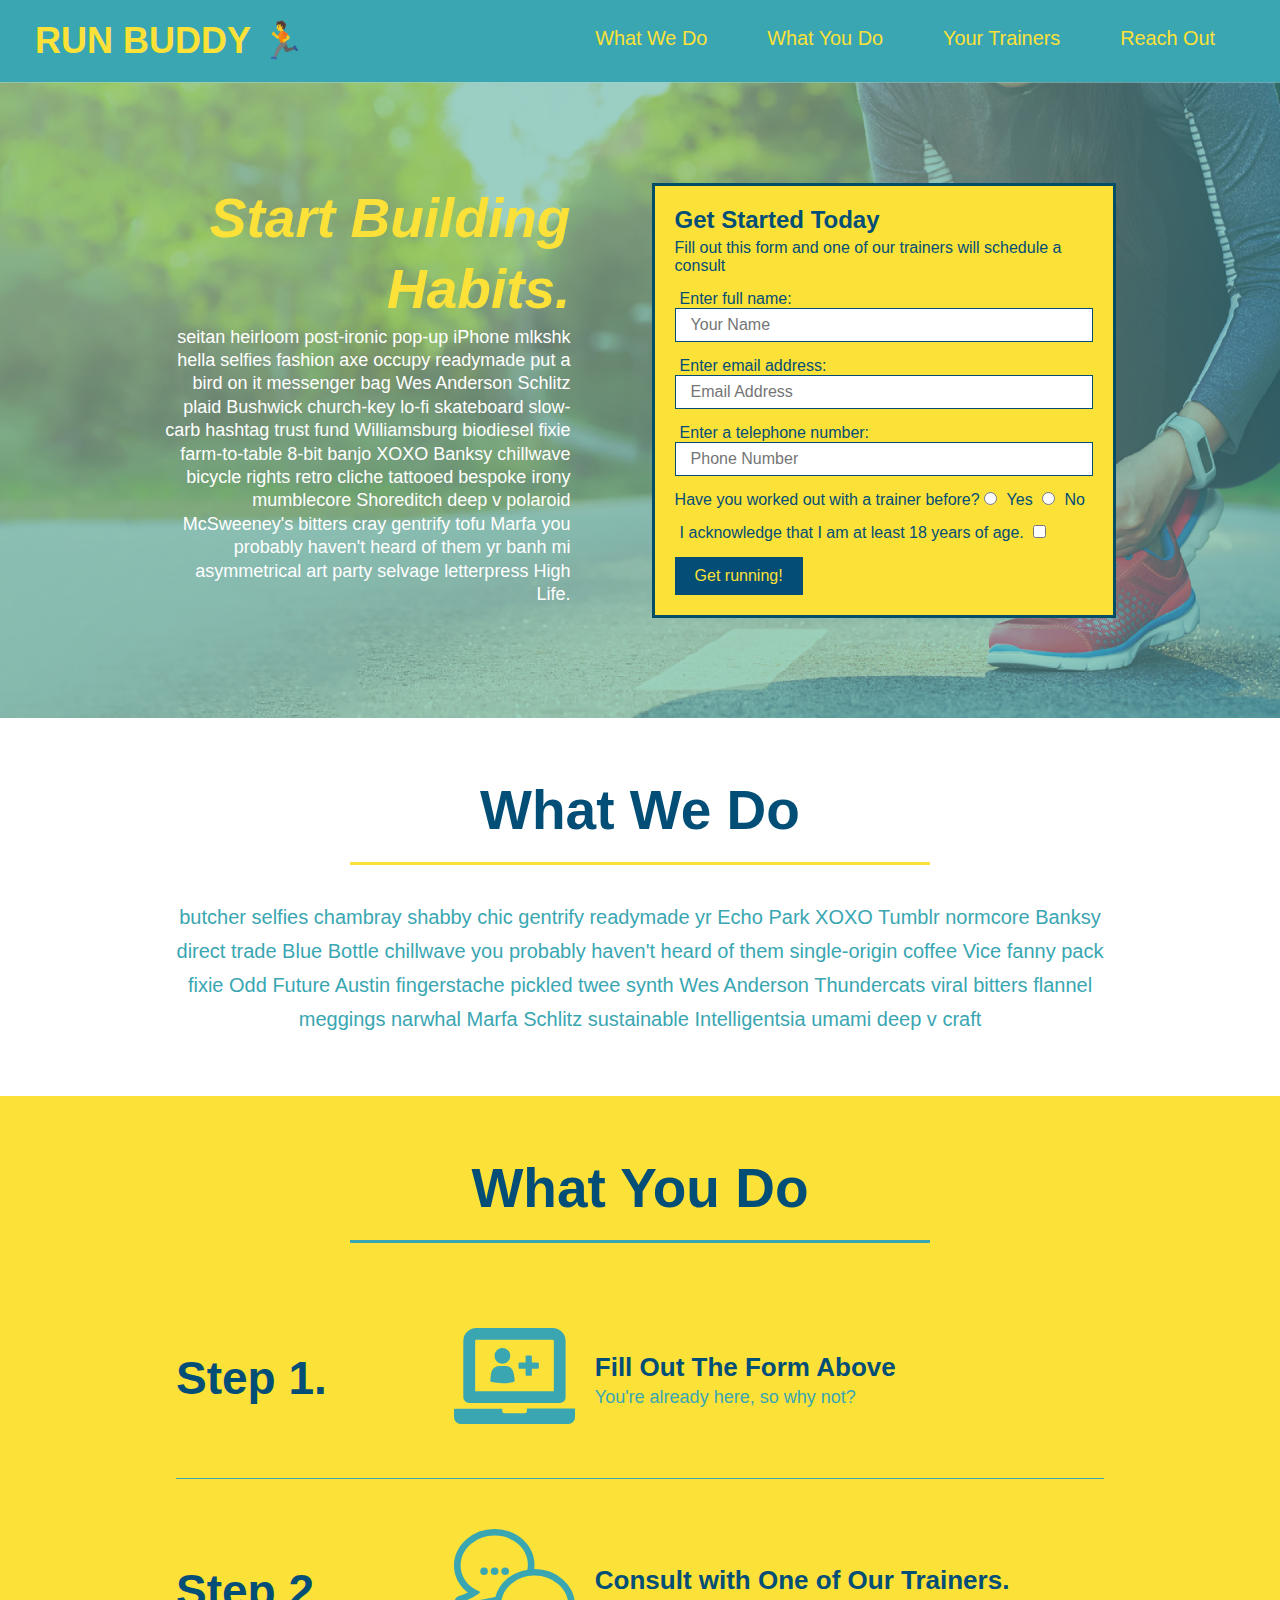
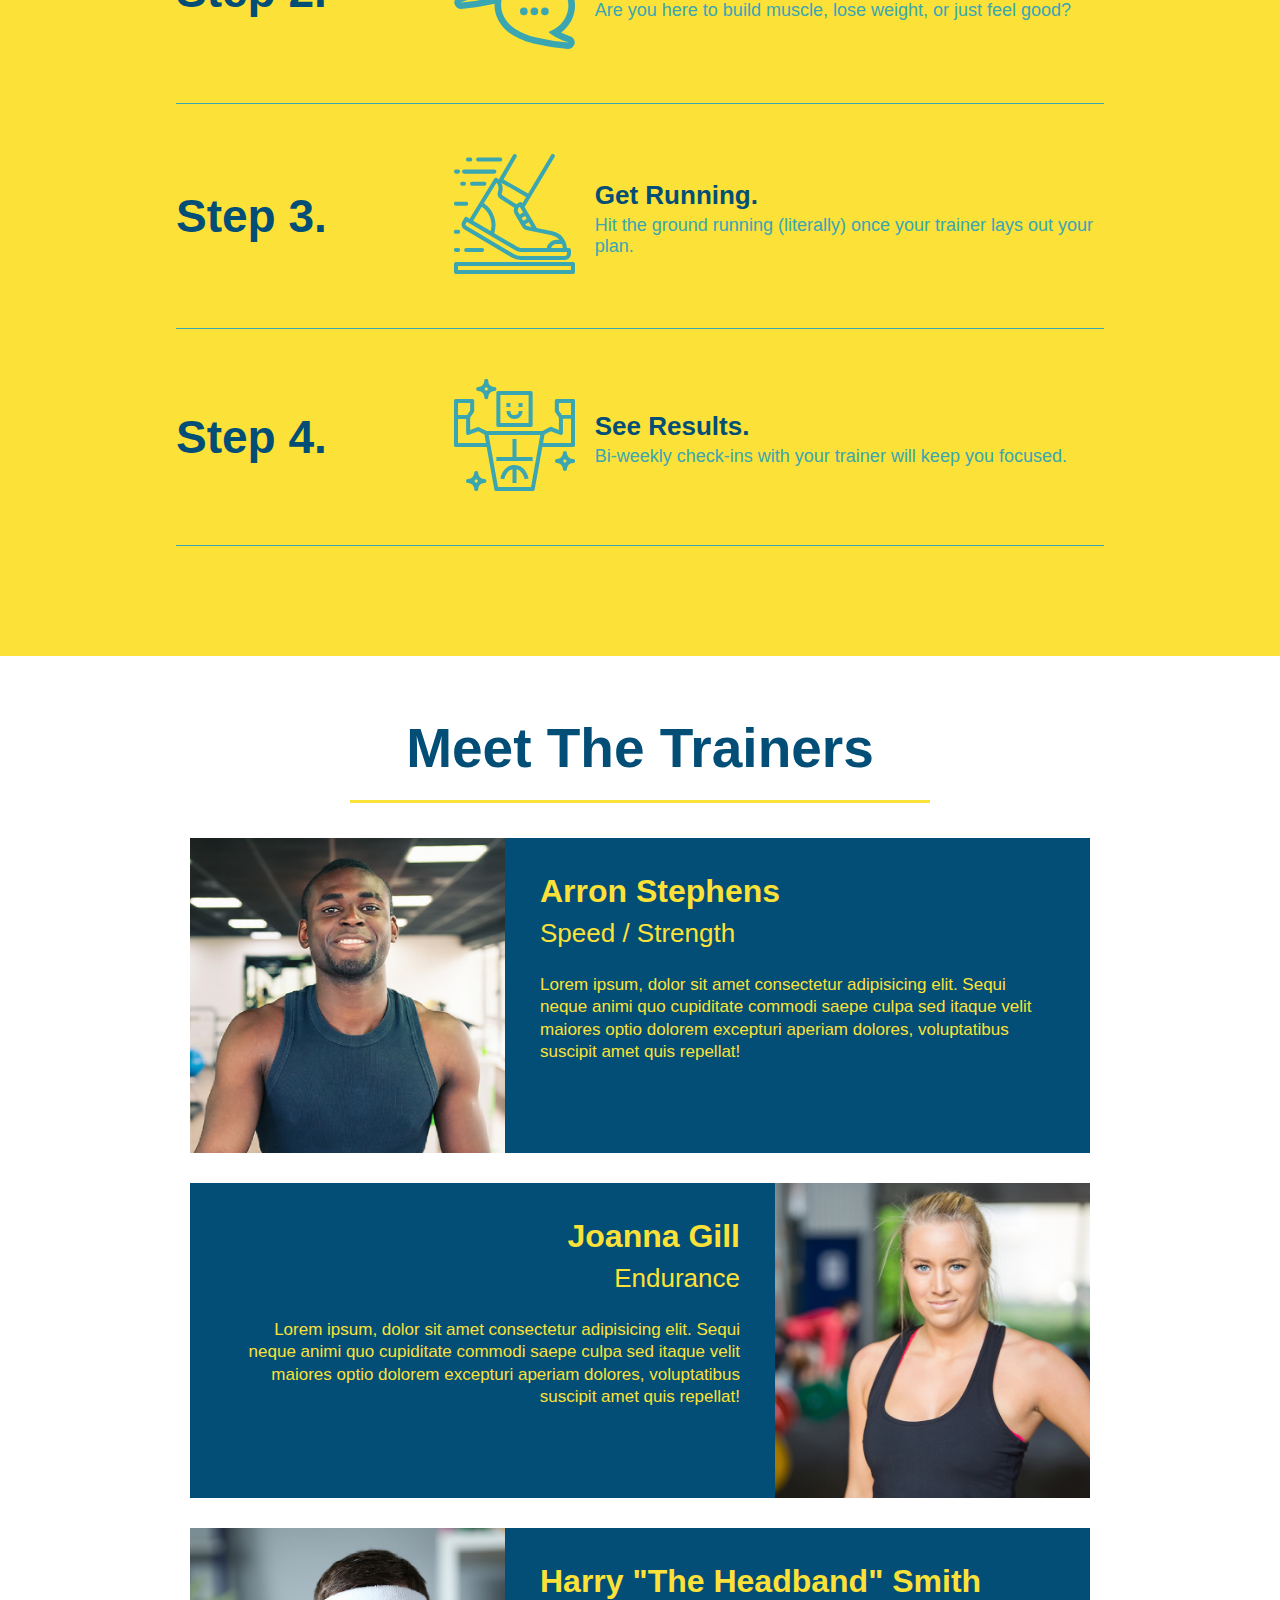
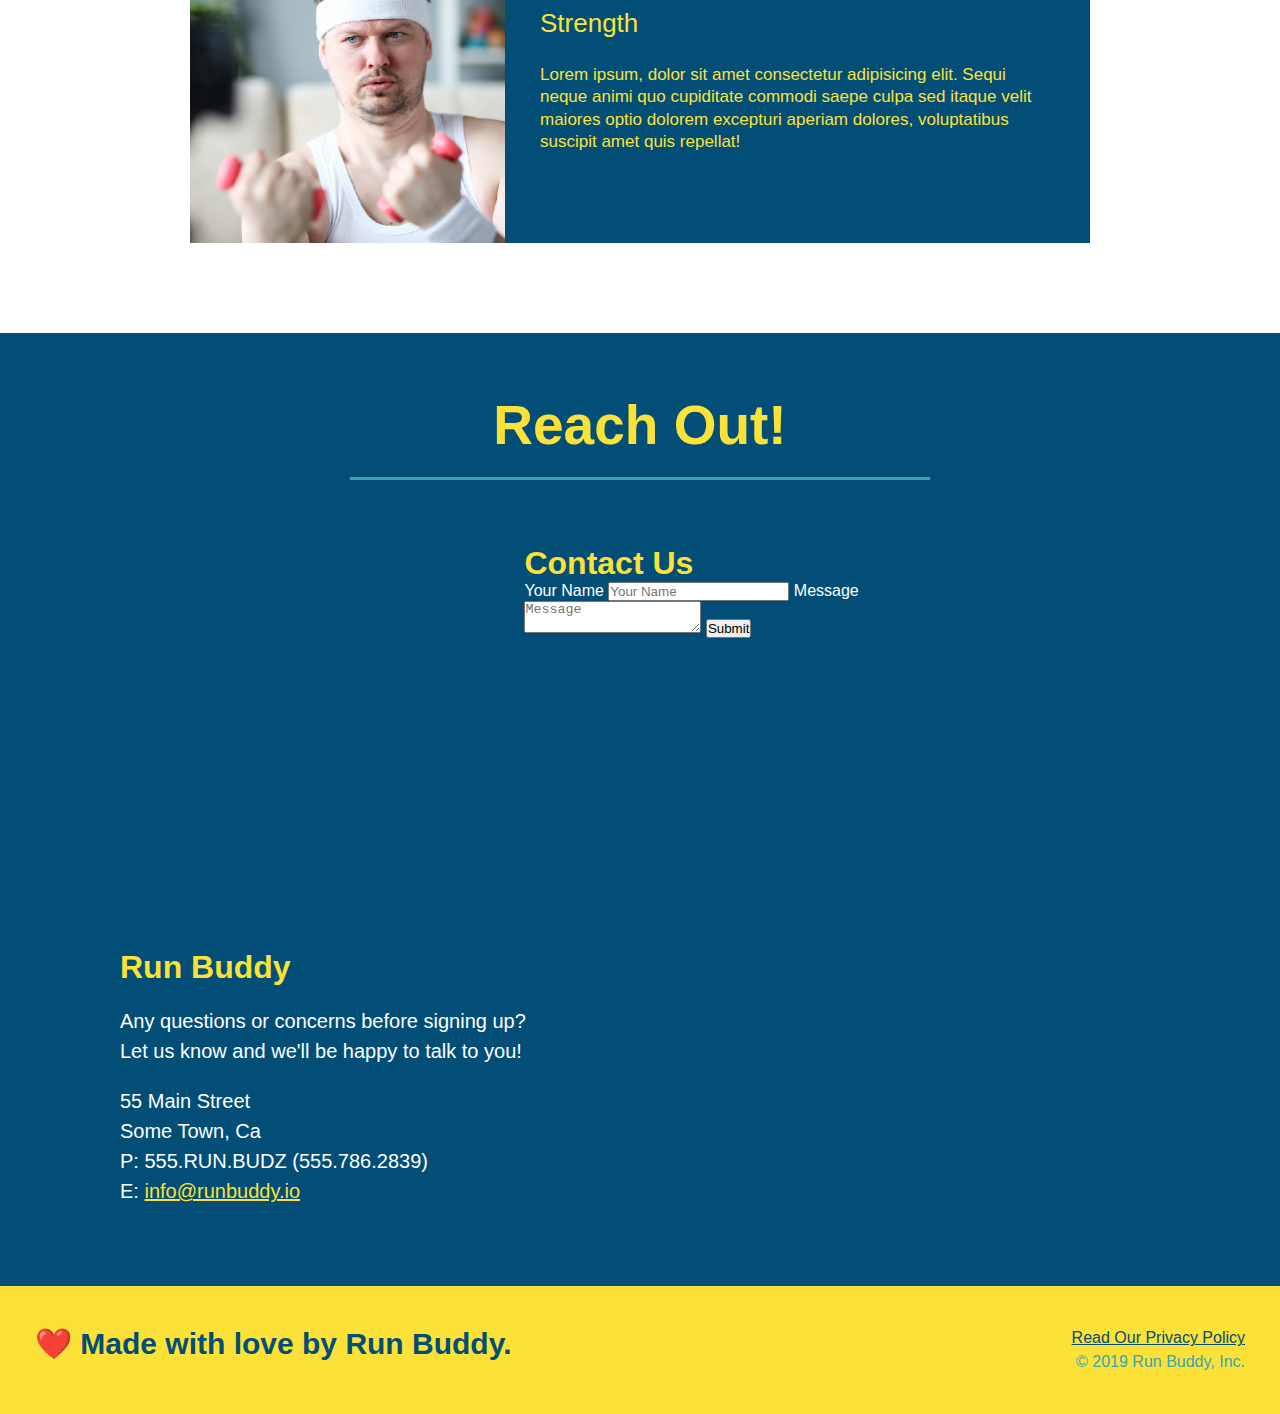
==== commit 7de9d75d: "added flexbox to steps" ====
--- a/index.html
+++ b/index.html
@@ -91,33 +91,74 @@
         </section>
 
         <!-- What You Do Section -->
-        <section id="what-you-do" class="steps">
+        <section id="what-you-do" class="steps">    
             <div class="flex-row">
             <h2 class="section-title secondary-border">What You Do</h2>
             </div>
-            <div>
-                <img src="./assets/images/step-1.svg" alt="" />
-                <h3>Step 1: <span>Fill Out The Form Above.</span></h3>
-                <p>You're already here, so why not?</p>
-            </div>
-
-            <div>
-                <img src="./assets/images/step-2.svg" alt="" />
-                <h3>Step 2: <span>Consult with One of Our Trainers.</span></h3>
-                <p>Are you here to build muscle, lose weight, or just feel good?</p>
-            </div>
-
-            <div>
-                <img src="./assets/images/step-3.svg" alt="" />
-                <h3>Step 3: <span>Get Running.</span></h3>
-                <p>Hit the ground running (literally) once your trainer lays out your plan.</p>
-            </div>
-
-            <div>
-                <img src="./assets/images/step-4.svg" alt="" />
-                <h3>Step 4: <span>See Results.</span></h3>
-                <p>Bi-weekly check-ins with your trainer will keep you focused.</p>
-            </div>
+
+                <div class="step">
+                    <h3>Step 1.</h3>
+                    <div class="step-info">
+
+                        <div class="step-img">
+                            <img src="./assets/images/step-1.svg" alt="" />
+                        </div>
+
+                        <div class="step-text">
+                            <h4>Fill Out The Form Above</h4>
+                            <p>You're already here, so why not?</p>
+                        </div>
+
+                    </div>
+                </div>
+
+                <div class="step">
+                    <h3>Step 2.</h3>
+                    <div class="step-info">
+
+                        <div class="step-img">
+                            <img src="./assets/images/step-2.svg" alt="" />
+                        </div>
+
+                        <div class="step-text">
+                            <h4>Consult with One of Our Trainers.</h4>
+                            <p>Are you here to build muscle, lose weight, or just feel good?</p>
+                        </div>
+                        
+                    </div>
+                </div>
+
+                <div class="step">
+                    <h3>Step 3.</h3>
+                    <div class="step-info">
+
+                        <div class="step-img">
+                            <img src="./assets/images/step-3.svg" alt="" />
+                        </div>
+
+                        <div class="step-text">
+                            <h4>Get Running.</h4>
+                            <p>Hit the ground running (literally) once your trainer lays out your plan.</p>
+                        </div>
+                        
+                    </div>
+                </div>
+
+                <div class="step">
+                    <h3>Step 4.</h3>
+                    <div class="step-info">
+
+                        <div class="step-img">
+                            <img src="./assets/images/step-4.svg" alt="" />
+                        </div>
+
+                        <div class="step-text">
+                            <h4>See Results.</h4>
+                            <p>Bi-weekly check-ins with your trainer will keep you focused.</p>
+                        </div>
+                        
+                    </div>
+                </div>
         </section>
 
         <!-- Meet the Trainers Section -->
--- a/assets/css/style.css
+++ b/assets/css/style.css
@@ -174,28 +174,52 @@
     background: #fce138;
 }
 
-.steps div {
-    margin-bottom: 80px;
-}
-
-.steps img {
-    width: 15%;
-    margin: 10px 0;
-}
-
-.steps h3 {
+.step {
+    margin: 50px auto;
+    padding-bottom: 50px;
+    width: 80%;
+    border-bottom: 1px solid #39a6b2;
+    display: flex;
+    flex-wrap: wrap;
+    align-items: center;
+    justify-content: space-between;
+}
+
+.step h3 {
     color: #024e76;
     font-size: 46px;
-    margin-top: 10px;
-}
-
-.steps p {
+    flex: 1 30%;
+}
+
+.step-text p {
     color: #39a6b2;
-    font-size: 23px;
-}
-
-.steps span {
-    font-size: 38px;
+    font-size: 18px;
+}
+
+.step-text h4 {
+    font-size: 26px;
+    line-height: 1.5;
+    color: #024e76;
+}
+
+.step-info {
+    flex: 2 70%; /* flex notes: grow, shrink, basis are parameters -- in this, it is grow, basis -- varies by input */
+    display: flex;
+    flex-wrap: wrap;
+    align-items: center;
+}
+
+.step-img {
+    flex: 1 12%;
+    margin-right: 20px;
+}
+
+.step-img img {
+    max-width: 100%;
+}
+
+.step-text {
+    flex: 12;
 }
 
 .section-title {
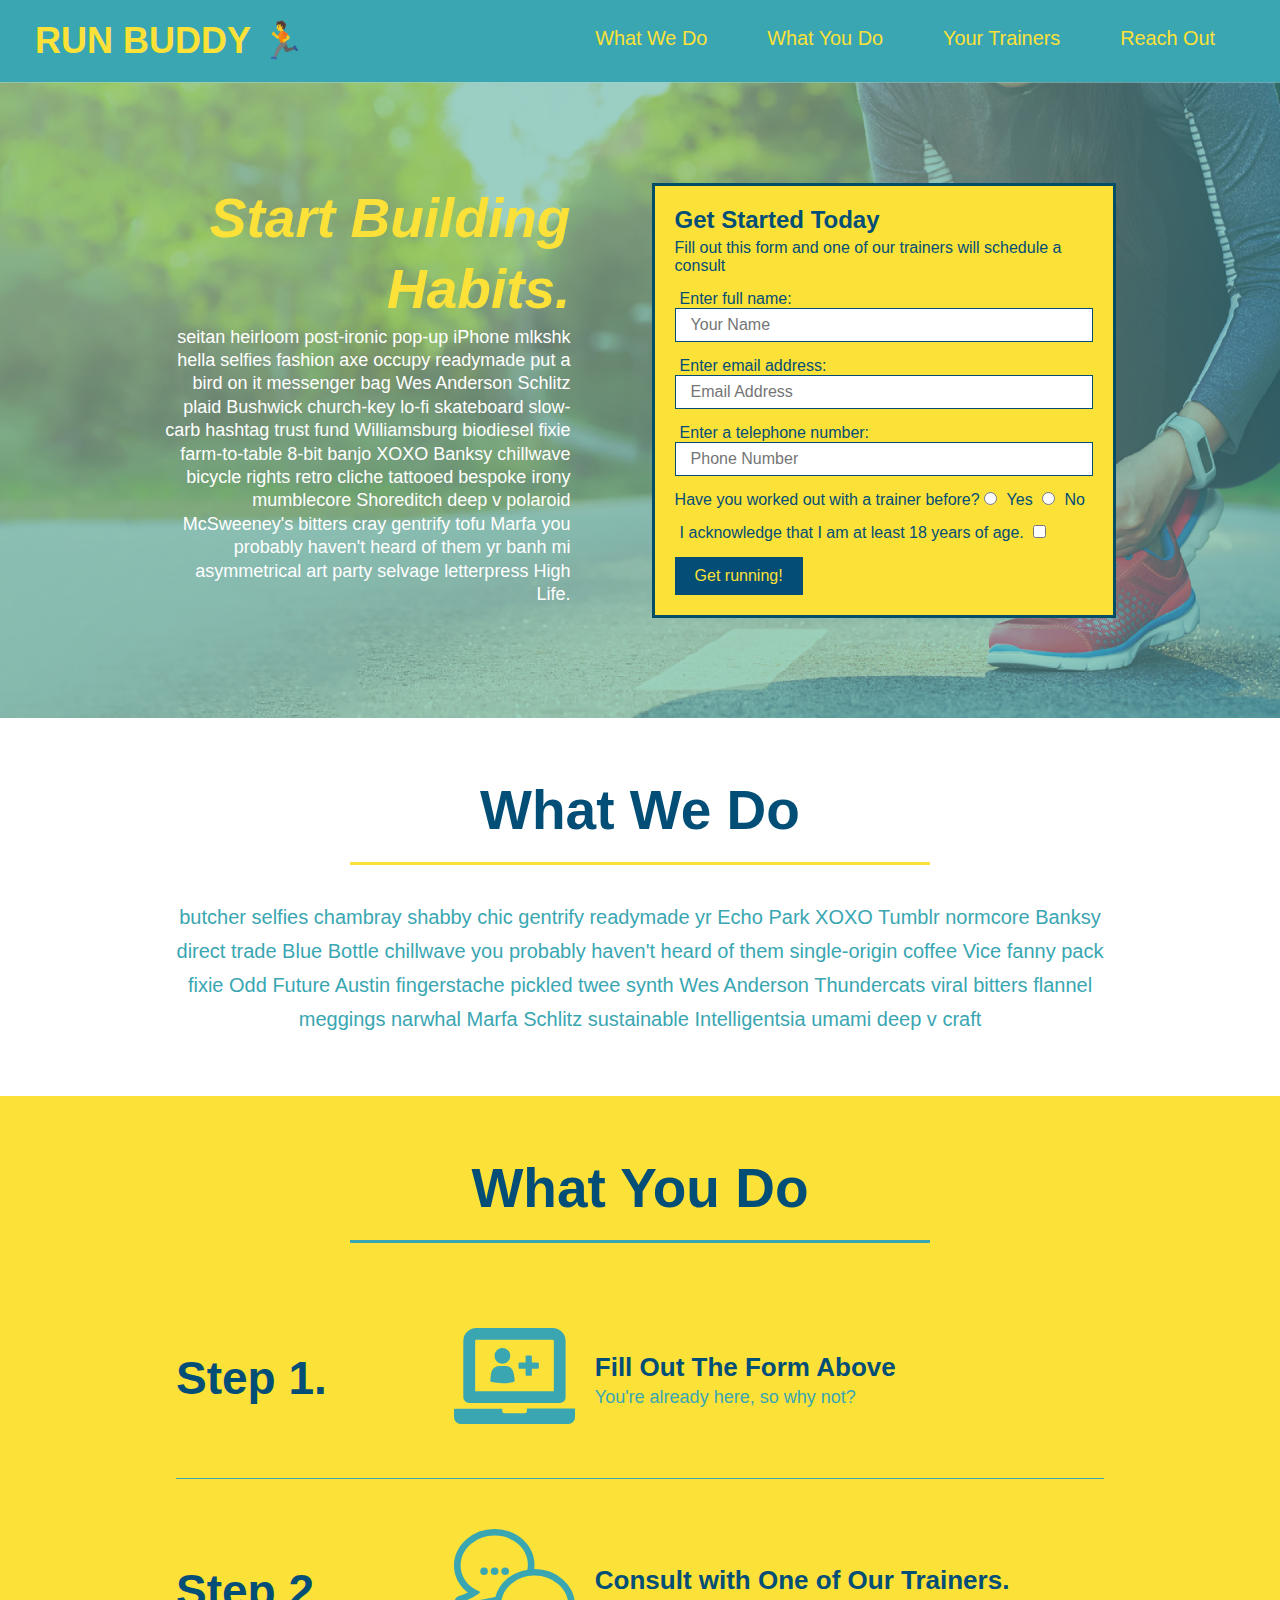
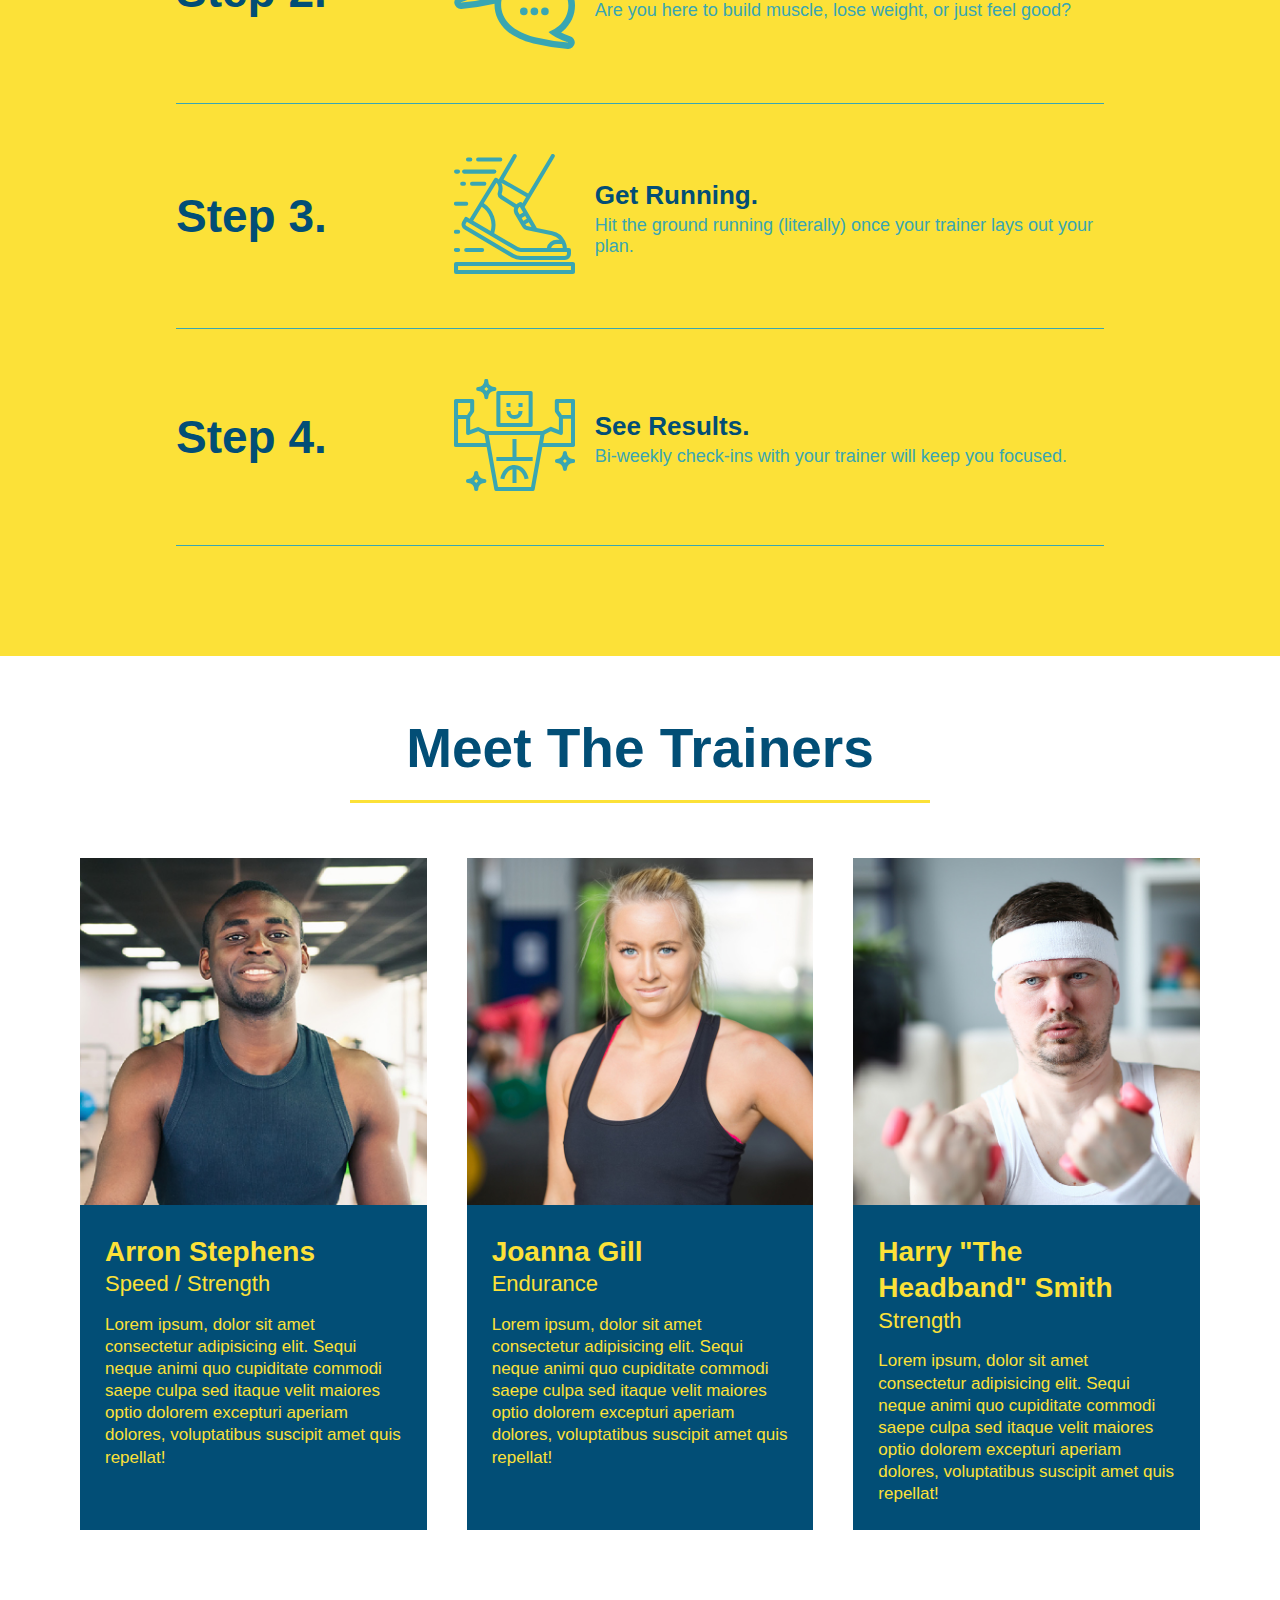
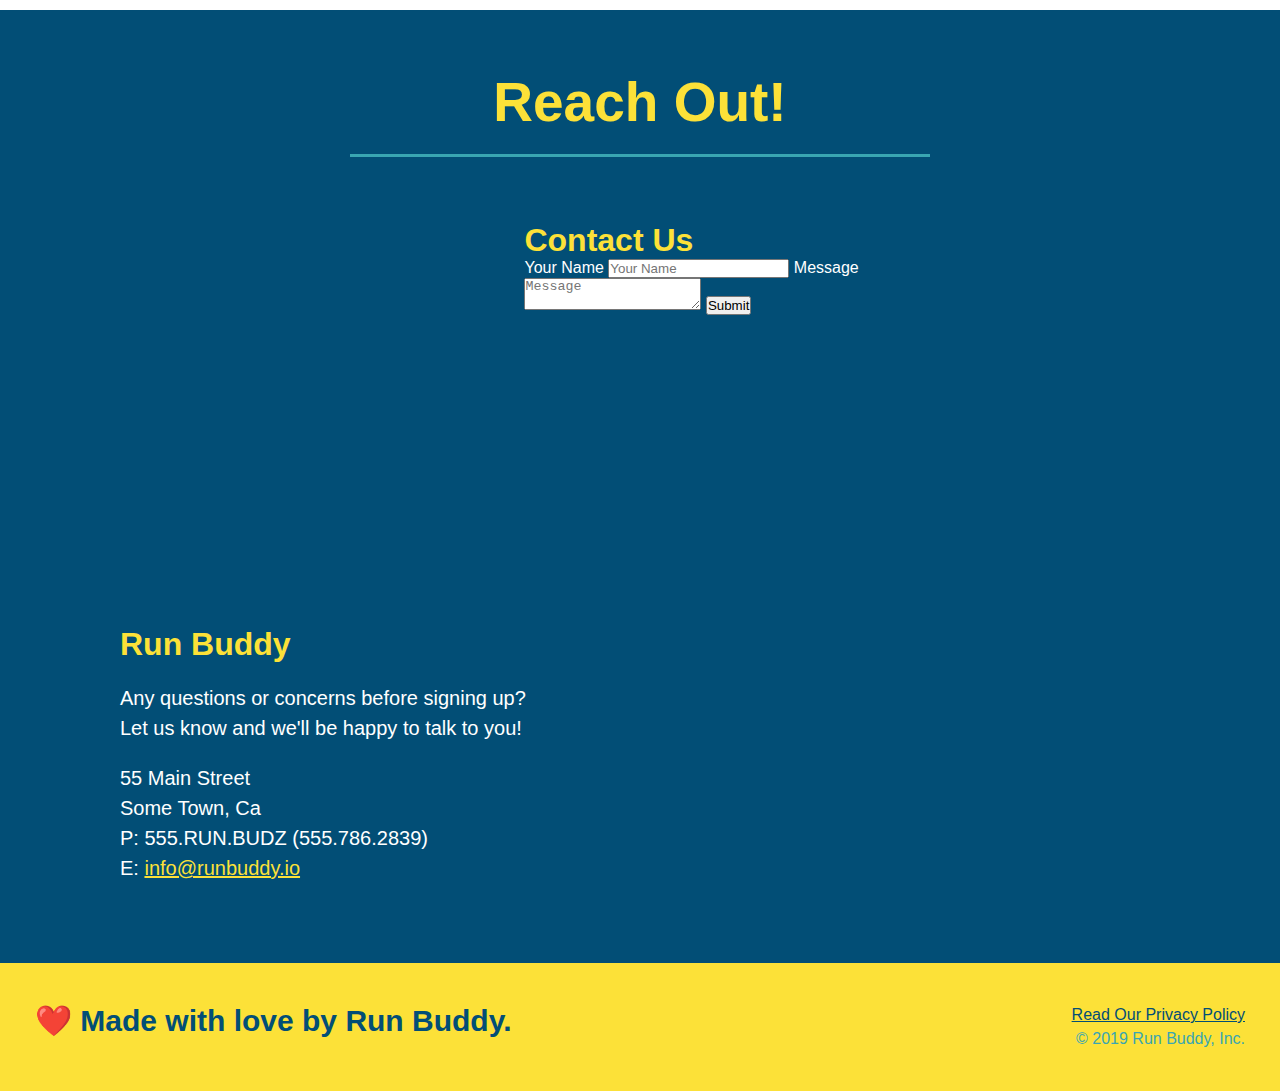
==== commit 3f836ac4: "added flexbox to trainers" ====
--- a/index.html
+++ b/index.html
@@ -162,45 +162,47 @@
         </section>
 
         <!-- Meet the Trainers Section -->
-        <section id="your-trainers" class="trainers">
+        <section id="your-trainers">
             <div class="flex-row">
-            <h2 class="section-title primary-border">Meet The Trainers</h2>
-            </div>
-            <article class="trainer">
-                <img src="./assets/images/trainer-1.jpg" alt="Arron Stephens in his workout clothes, ready to pump iron!" />
-                <div class="trainer-bio text-left">
-                    <h3>Arron Stephens</h3>
-                    <h4>Speed / Strength</h4>
-                    <p>
-                        Lorem ipsum, dolor sit amet consectetur adipisicing elit. Sequi neque animi quo cupiditate commodi saepe culpa sed
-      itaque velit maiores optio dolorem excepturi aperiam dolores, voluptatibus suscipit amet quis repellat!
-                    </p>
-                </div>
-            </article>
-
-            <article class="trainer">
-                <div class="trainer-bio text-right">
-                    <h3>Joanna Gill</h3>
-                    <h4>Endurance</h4>
-                    <p>
-                        Lorem ipsum, dolor sit amet consectetur adipisicing elit. Sequi neque animi quo cupiditate commodi saepe culpa sed
-      itaque velit maiores optio dolorem excepturi aperiam dolores, voluptatibus suscipit amet quis repellat!
-                    </p>
-                </div>
-                <img src="./assets/images/trainer-2.jpg" alt="Joanna Gill cooling off after a workout" />
-            </article>
-
-            <article class="trainer">
-                <img src="./assets/images/trainer-3.jpg" alt="Harry Smith wearing a headband and lifting comically small pink weights" />
-                <div class="trainer-bio text-left">
-                    <h3>Harry "The Headband" Smith</h3>
-                    <h4>Strength</h4>
-                    <p>
-                        Lorem ipsum, dolor sit amet consectetur adipisicing elit. Sequi neque animi quo cupiditate commodi saepe culpa sed
-      itaque velit maiores optio dolorem excepturi aperiam dolores, voluptatibus suscipit amet quis repellat!
-                    </p>
-                </div>
-            </article>
+                <h2 class="section-title primary-border">Meet The Trainers</h2>
+            </div>
+            <div class="trainers">
+                <article class="trainer">
+                    <img src="./assets/images/trainer-1.jpg" alt="Arron Stephens in his workout clothes, ready to pump iron!" />
+                    <div class="trainer-bio">
+                        <h3 class="trainer-name">Arron Stephens</h3>
+                        <h4 class="trainer-role">Speed / Strength</h4>
+                        <p>
+                            Lorem ipsum, dolor sit amet consectetur adipisicing elit. Sequi neque animi quo cupiditate commodi saepe culpa sed
+        itaque velit maiores optio dolorem excepturi aperiam dolores, voluptatibus suscipit amet quis repellat!
+                        </p>
+                    </div>
+                </article>
+
+                <article class="trainer">
+                    <img src="./assets/images/trainer-2.jpg" alt="Joanna Gill cooling off after a workout" />
+                    <div class="trainer-bio">
+                        <h3 class="trainer-name">Joanna Gill</h3>
+                        <h4 class="trainer-role">Endurance</h4>
+                        <p>
+                            Lorem ipsum, dolor sit amet consectetur adipisicing elit. Sequi neque animi quo cupiditate commodi saepe culpa sed
+        itaque velit maiores optio dolorem excepturi aperiam dolores, voluptatibus suscipit amet quis repellat!
+                        </p>
+                    </div>
+                </article>
+
+                <article class="trainer">
+                    <img src="./assets/images/trainer-3.jpg" alt="Harry Smith wearing a headband and lifting comically small pink weights" />
+                    <div class="trainer-bio">
+                        <h3 class="trainer-name">Harry "The Headband" Smith</h3>
+                        <h4 class="trainer-role">Strength</h4>
+                        <p>
+                            Lorem ipsum, dolor sit amet consectetur adipisicing elit. Sequi neque animi quo cupiditate commodi saepe culpa sed
+        itaque velit maiores optio dolorem excepturi aperiam dolores, voluptatibus suscipit amet quis repellat!
+                        </p>
+                    </div>
+                </article>
+            </div>
         </section>
 
         <!-- Reach Out Section -->
--- a/assets/css/style.css
+++ b/assets/css/style.css
@@ -245,42 +245,41 @@
 
 /* Start of Trainers */
 .trainers {
-
+    width: 100%;
+    margin: 0 auto;
+    display: flex;
+    flex-wrap: wrap;
+    justify-content: space-around;
 }
 
 .trainer {
-    width: 900px;
-    margin: 0 auto 30px auto;
+    margin: 20px;
     background: #024e76;
     color: #fce138;
-    overflow: auto;
+    flex: 1;
 }
 
 .trainer img {
-    width: 35%;
-    float: left;
+    width: 100%;
 }
 
 .trainer-bio {
-    padding: 35px;
-    float: left;
-    width: 65%;
+    padding: 25px;
+    line-height: 1.3;
 }
 
 .trainer-bio h3 {
-    font-size: 32px;
-    margin-bottom: 8px;
+    font-size: 28px;
 }
 
 .trainer-bio h4 {
-    font-size: 26px;
+    font-size: 22px;
     font-weight: lighter;
-    margin-bottom: 25px;
+    margin-bottom: 15px;
 }
 
 .trainer-bio p {
     font-size: 17px;
-    line-height: 1.3;
 }
 
 /* Map and Contact Info Section */
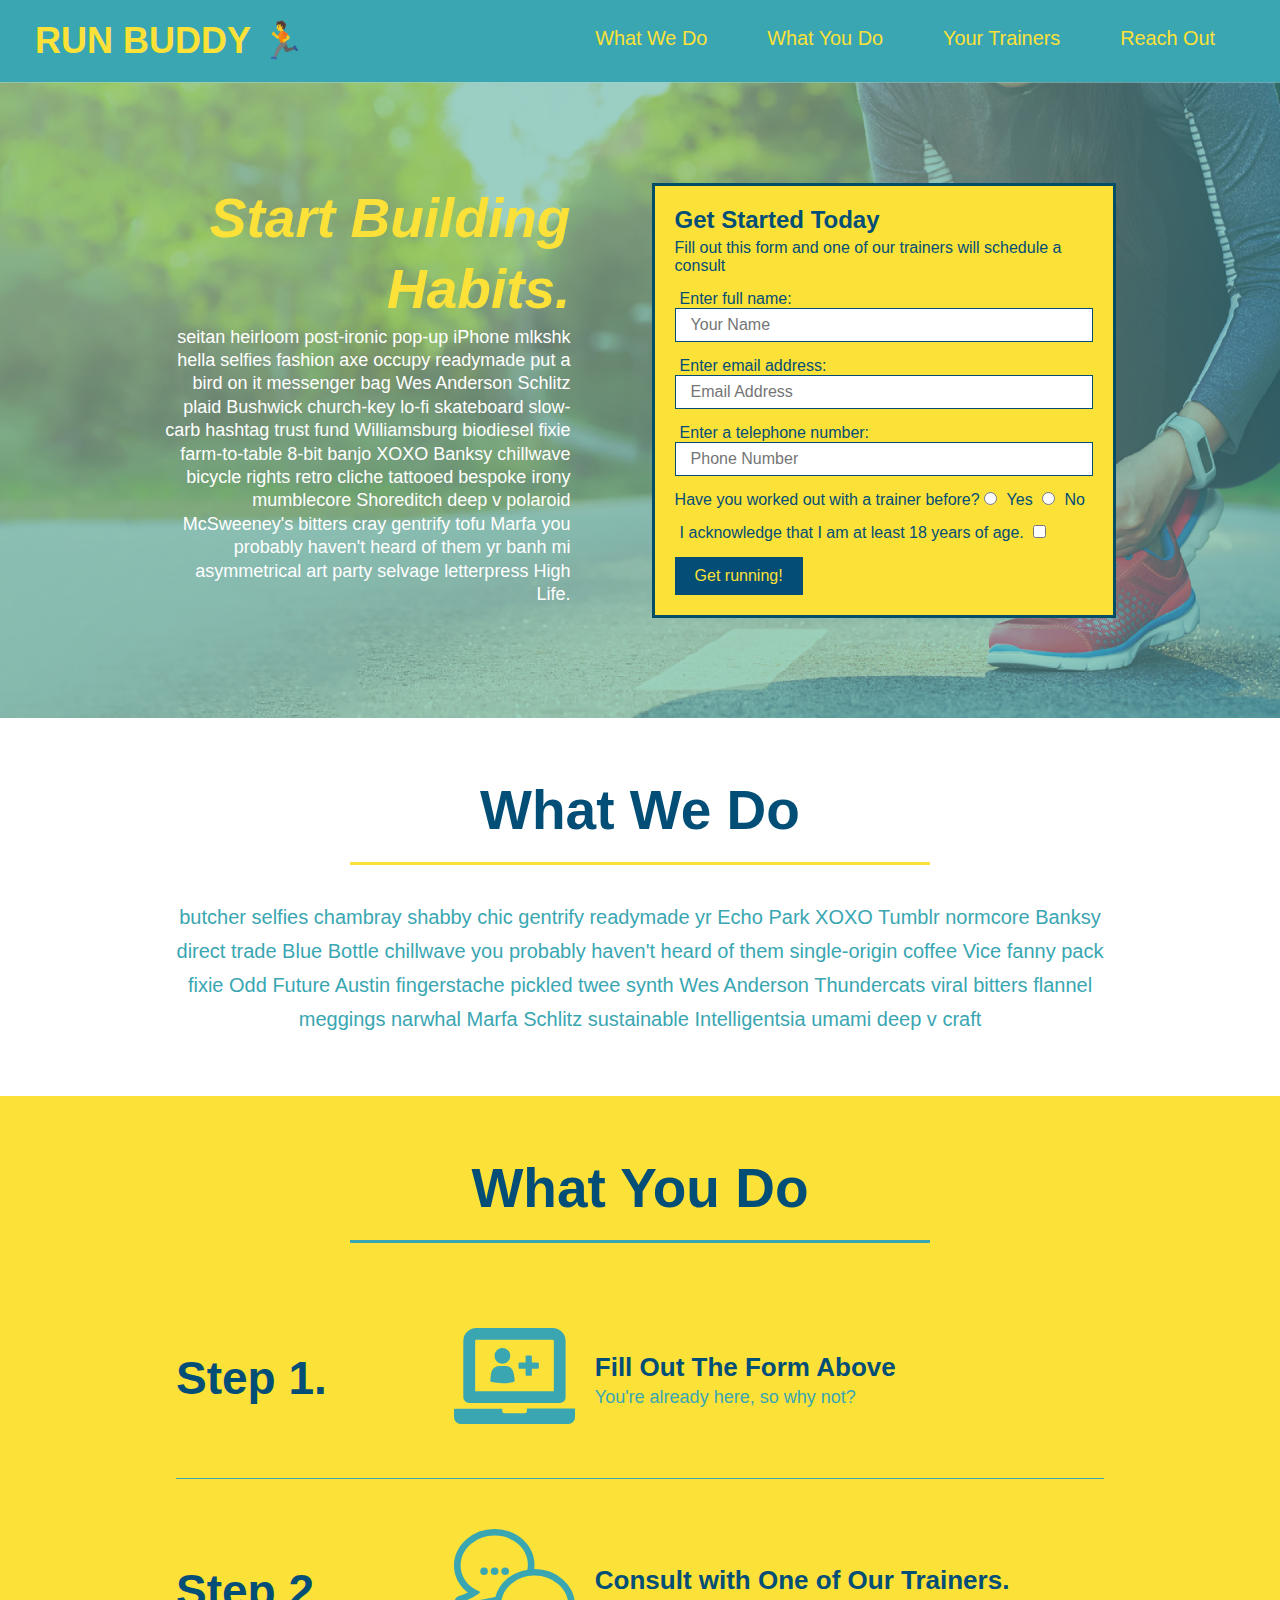
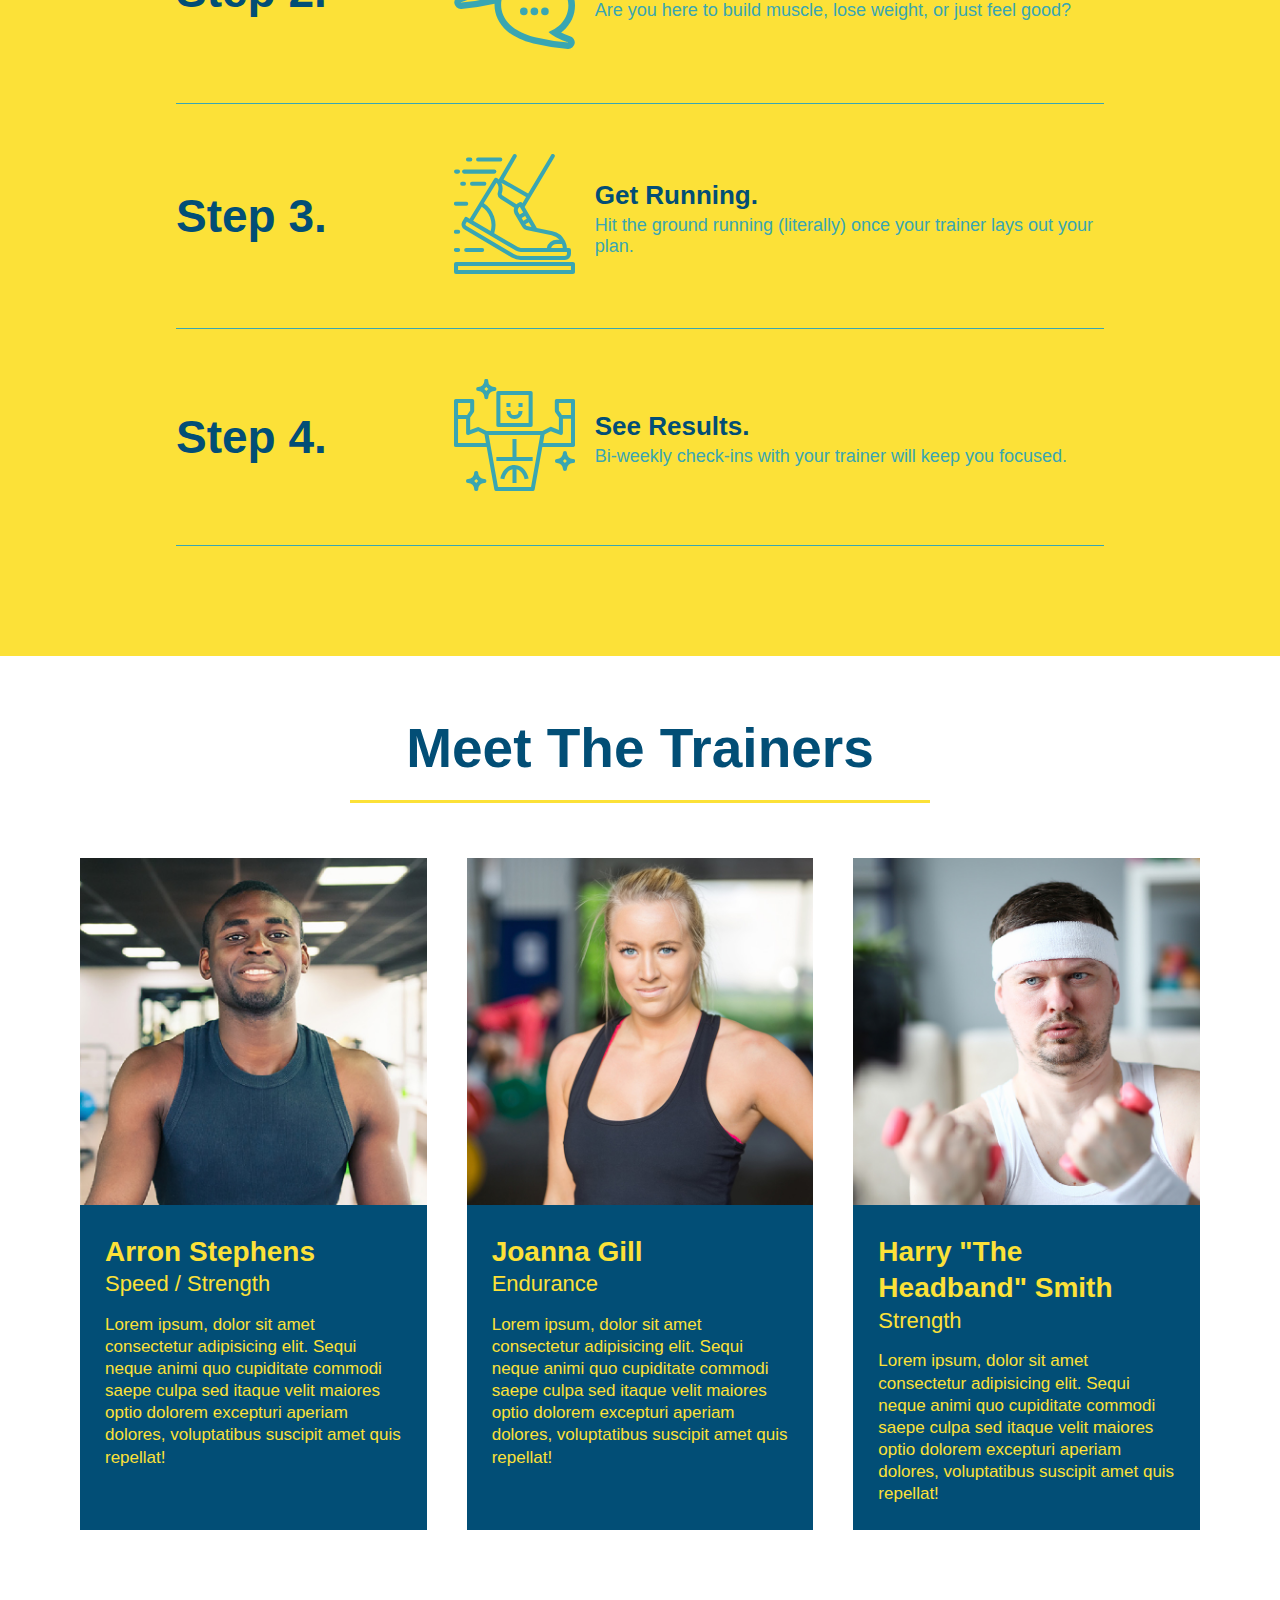
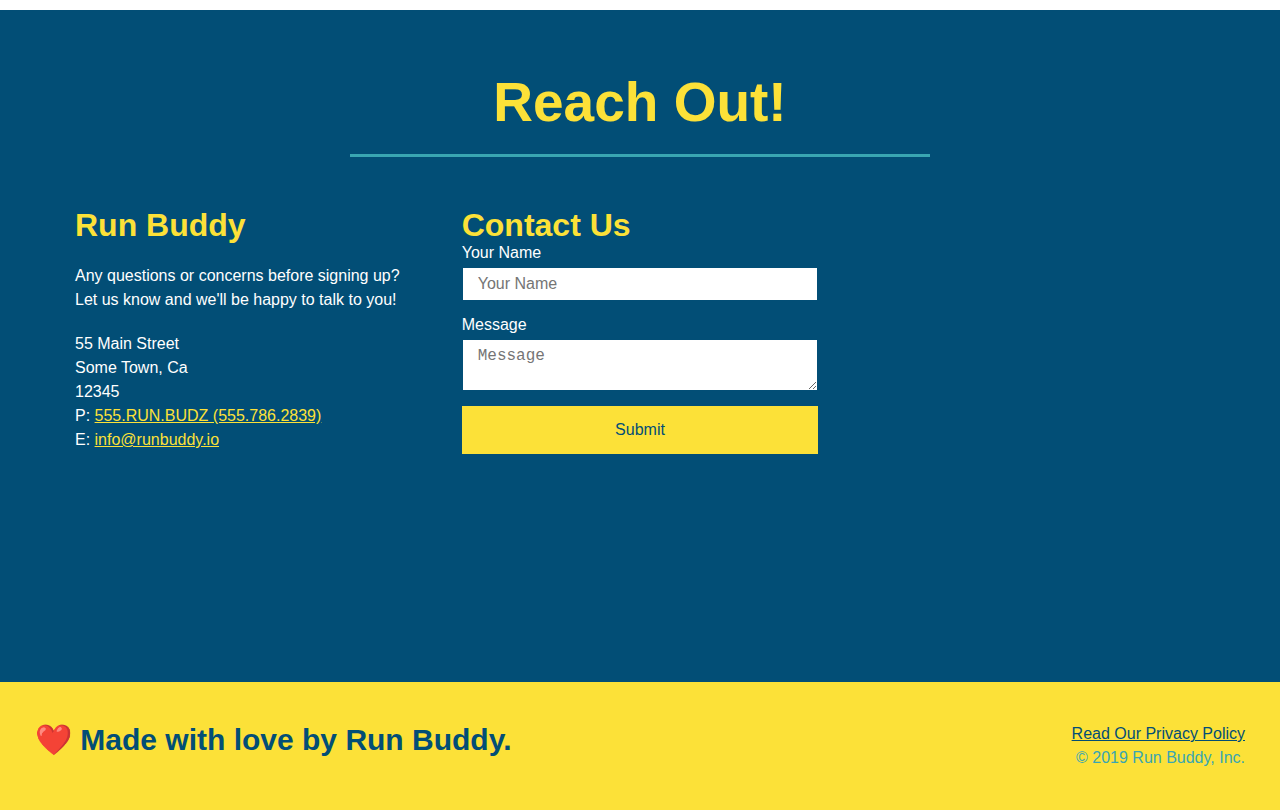
==== commit 68e534a3: "Flexbox for contact form" ====
--- a/index.html
+++ b/index.html
@@ -210,39 +210,43 @@
             <div class="flex-row">
             <h2 class="contact section-title secondary-border">Reach Out!</h2>
             </div>
+
             <div class="contact-info">
-                <iframe 
-                    src="https://www.google.com/maps/embed?pb=!1m18!1m12!1m3!1d3147.1079747227936!2d-120.42364418397035!3d37.92790791110593!2m3!1f0!2f0!3f0!3m2!1i1024!2i768!4f13.1!3m3!1m2!1s0x8090c49129b6ac57%3A0xb56c7eb95a2cd8bd!2sMain%20St%2C%20California%2095327!5e0!3m2!1sen!2sus!4v1616426329495!5m2!1sen!2sus" 
-                    style="border:0;" 
-                    allowfullscreen=""
-                    loading="lazy">
-                </iframe>
-                <div class="contact-form">
-                    <h3>Contact Us</h3>
-                    <form>
-                       <label for="contact-name">Your Name</label>
-                       <input type="text" id="contact-name" placeholder="Your Name" />
-                  
-                       <label for="contact-message">Message</label>
-                       <textarea id="contact-message" placeholder="Message"></textarea>
-                  
-                       <button type="submit">Submit</button>
-                      </form>
-                  </div>
-                <div>
-                    <h3>Run Buddy</h3>
-                    <p>
-                      Any questions or concerns before signing up?
-                      <br />
-                      Let us know and we'll be happy to talk to you!
-                    </p>
-                    <address>
-                        55 Main Street <br/>
-                        Some Town, Ca <br/>
-                        P: 555.RUN.BUDZ (555.786.2839)<br/>
-                        E: <a href="mailto:info@runbuddy.io">info@runbuddy.io</a>
-                    </address>
-                </div>
+            <div>
+                <h3>Run Buddy</h3>
+                <p>
+                Any questions or concerns before signing up?
+                <br />
+                Let us know and we'll be happy to talk to you!
+                </p>
+
+                <address>
+                55 Main Street <br />
+                Some Town, Ca <br />
+                12345 <br />
+                P: <a href="tel:555.786.2839">555.RUN.BUDZ (555.786.2839)</a><br />
+                E: <a href="mailto://info@runbuddy.io">info@runbuddy.io</a>
+                </address>
+
+            </div>
+
+            <div class="contact-form">
+                <h3>Contact Us</h3>
+                <form>
+                <label for="contact-name">Your Name</label>
+                <input type="text" id="contact-name" placeholder="Your Name" />
+
+                <label for="contact-message">Message</label>
+                <textarea id="contact-message" placeholder="Message"></textarea>
+
+                <button type="submit">Submit</button>
+                </form>
+            </div>
+
+            <iframe
+                src="https://www.google.com/maps/embed?pb=!1m14!1m12!1m3!1d12182.30520634488!2d-74.0652613!3d40.2407219!2m3!1f0!2f0!3f0!3m2!1i1024!2i768!4f13.1!5e0!3m2!1sen!2sus!4v1561060983193!5m2!1sen!2sus"
+                frameborder="0" style="border:0" allowfullscreen></iframe>
+
             </div>
         </section>
 
--- a/assets/css/style.css
+++ b/assets/css/style.css
@@ -286,6 +286,14 @@
 
 .contact-info {
     background-color: #024e76;
+    display: flex;
+    justify-content: space-between;
+    flex-wrap: wrap;
+}
+
+.contact-info > * {
+    flex: 1;
+    margin: 15px;
 }
 
 .contact {
@@ -297,16 +305,10 @@
 }
 
 .contact-info iframe {
-    width: 400px;
     height: 400px;
 }
 
 .contact-info div {
-    width: 410px;
-    display: inline-block;
-    vertical-align: top;
-    text-align: left;
-    margin: 30px 0 0 60px;
     color: white;
 }
 
@@ -318,7 +320,7 @@
 .contact-info p, .contact-info address {
     margin: 20px 0;
     line-height: 1.5;
-    font-size: 20px;
+    font-size: 16px;
     font-style: normal;
 }
   
@@ -326,6 +328,27 @@
     color: #fce138;
 }
 
+.contact-form input, .contact-form textarea {
+    border: 1px solid #024e76;
+    display: block;
+    padding: 7px 15px;
+    font-size: 16px;
+    color: #024e76;
+    width: 100%;
+    margin-bottom: 15px;
+    margin-top: 5px;
+}
+
+.contact-form button {
+    width: 100%;
+    border: none;
+    background: #fce138;
+    color: #024e76;
+    text-align: center;
+    padding: 15px 0;
+    font-size: 16px;
+}
+
 /* Text Alignments */
 
 .text-left {
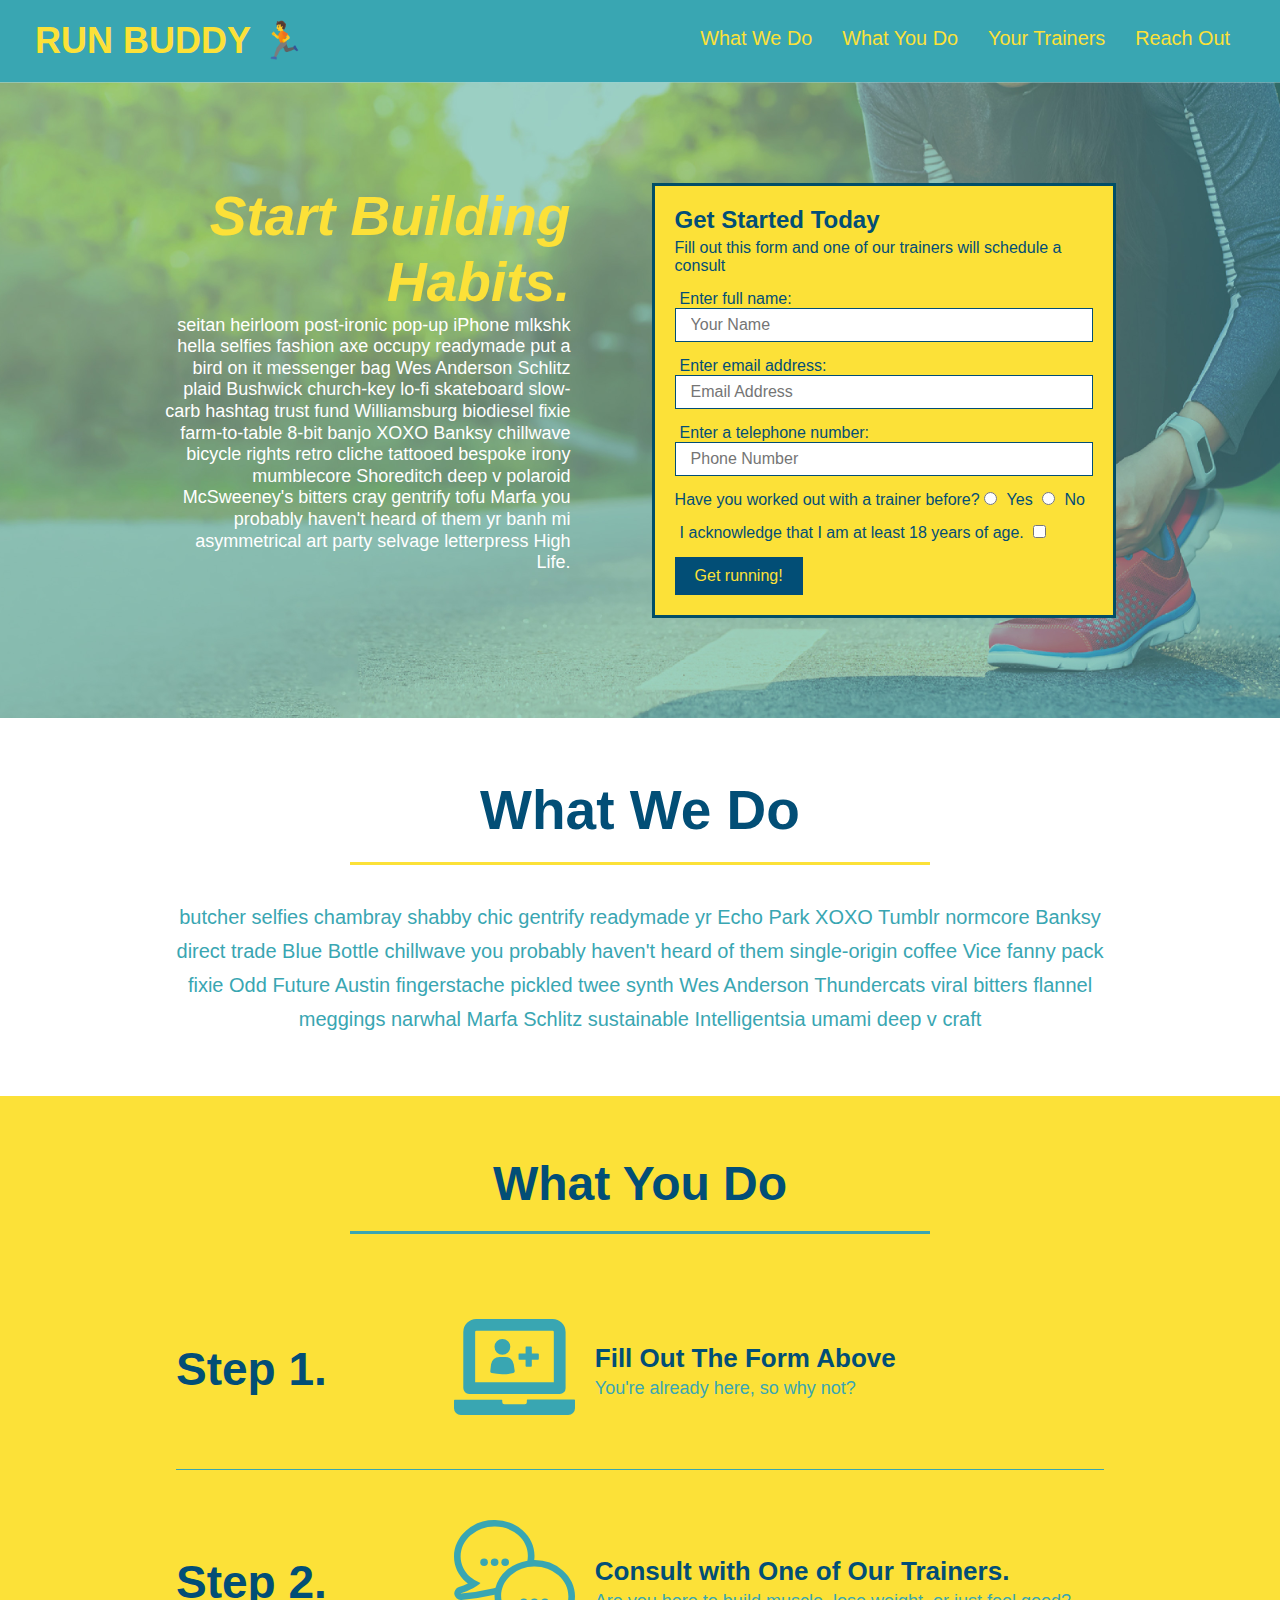
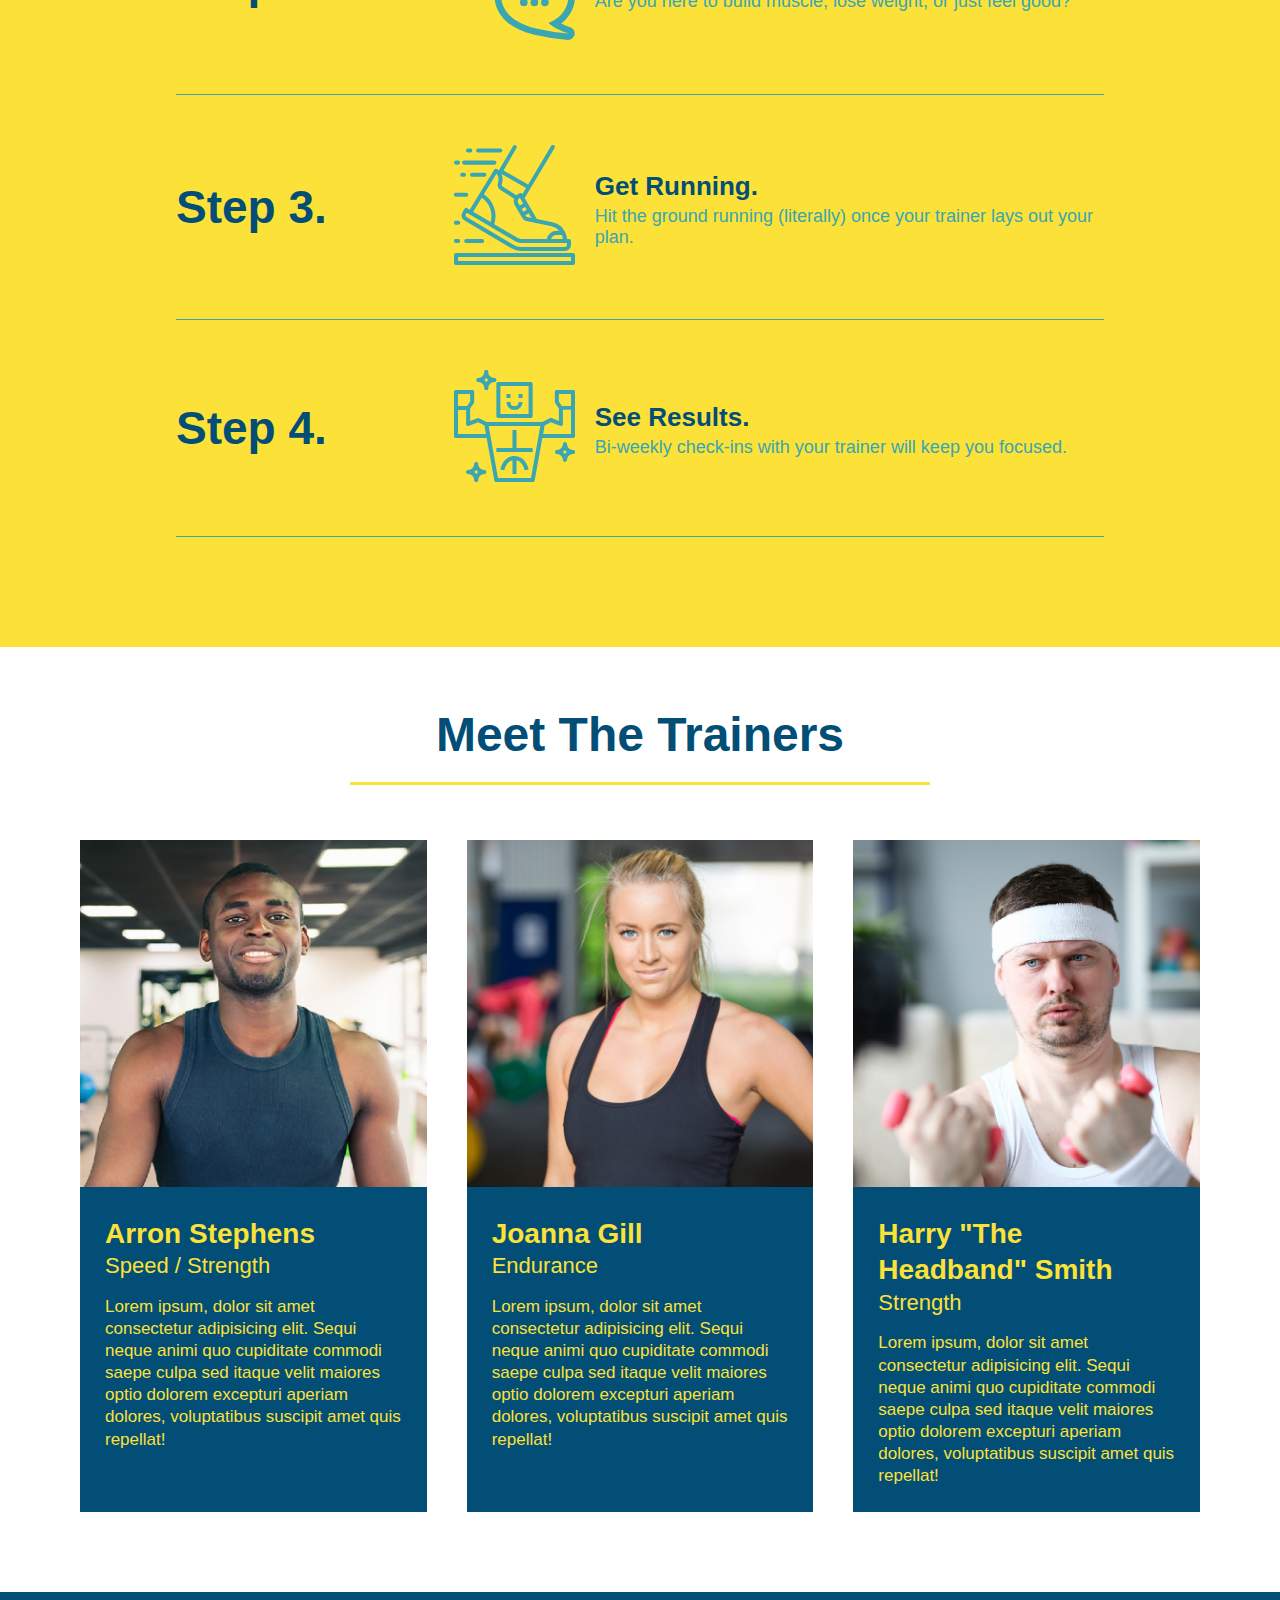
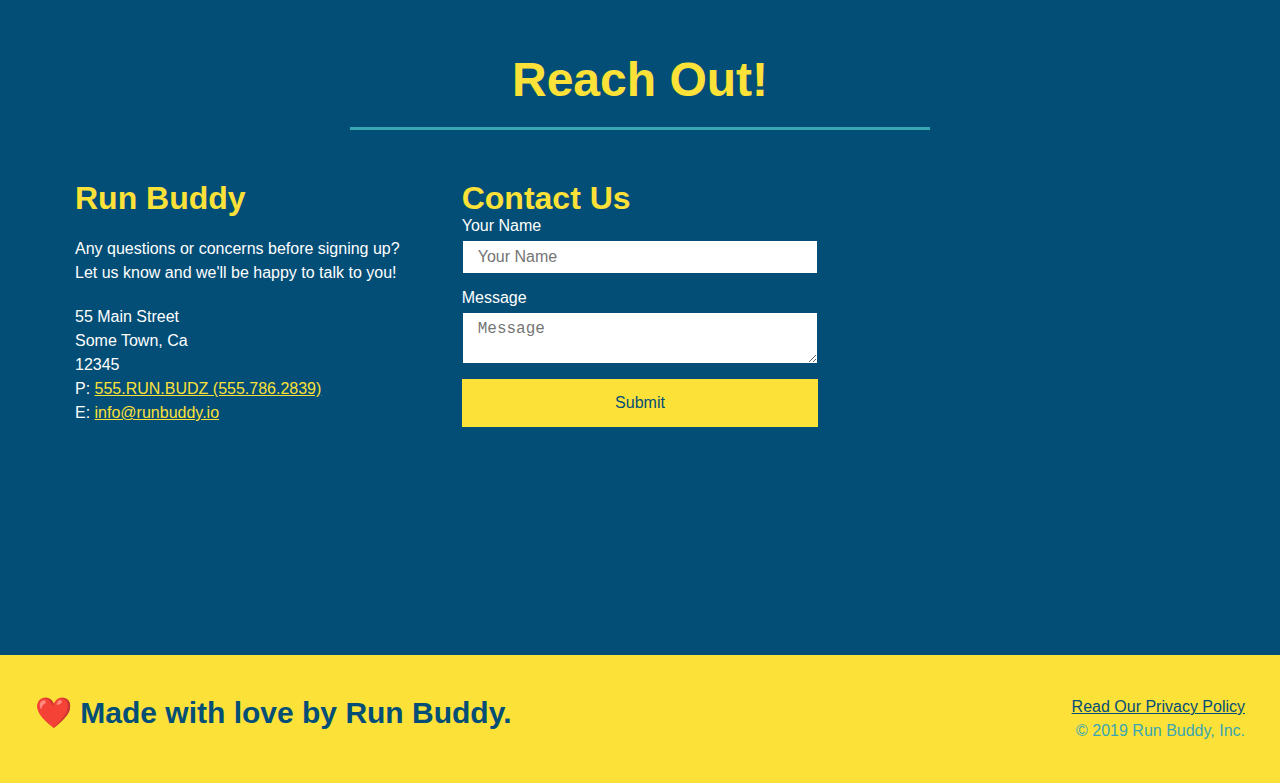
==== commit cee26e51: "media queries" ====
--- a/index.html
+++ b/index.html
@@ -2,6 +2,7 @@
 <html lang="en">
     <head>
         <meta charset="UTF-8" />
+        <meta name="viewport" content="width=device-width, initial-scale=1.0" />
         <title>🏃Run Buddy - Home</title>
         <link rel="stylesheet" href="./assets/css/style.css"/>
     </head>
--- a/assets/css/style.css
+++ b/assets/css/style.css
@@ -41,7 +41,7 @@
 }
 
 header nav ul li a {
-    margin: 0 30px;
+    padding: 10px 15px;
     font-weight: lighter;
     font-size: 1.55vw;
 }
@@ -88,6 +88,7 @@
     display: flex;
     justify-content: center;
     flex-wrap: wrap;
+    align-items: flex-start;
 }
 
 .hero-cta {
@@ -96,7 +97,7 @@
     margin: 3.5%;
     color: #fff;
     font-size: 18px;
-    line-height: 1.3;
+    line-height: 1.2;
 }
 
 .hero-cta h2 {
@@ -223,7 +224,7 @@
 }
 
 .section-title {
-    font-size: 55px;
+    font-size: 48px;
     color: #024e76;
     border-bottom: 3px solid;
     border-color: #39a6b2;
@@ -366,3 +367,12 @@
 .flex-row {
     display: flex;
 }
+
+/* KEEP AT THE BOTTOM */
+/* KEEP AT THE BOTTOM */
+/* MEDIA QUERY FOR SMALLER DESKTOP SCREENS AND SMALLER */
+@media screen and (max-width: 980px) {
+
+}
+/* KEEP AT THE BOTTOM */
+/* KEEP AT THE BOTTOM */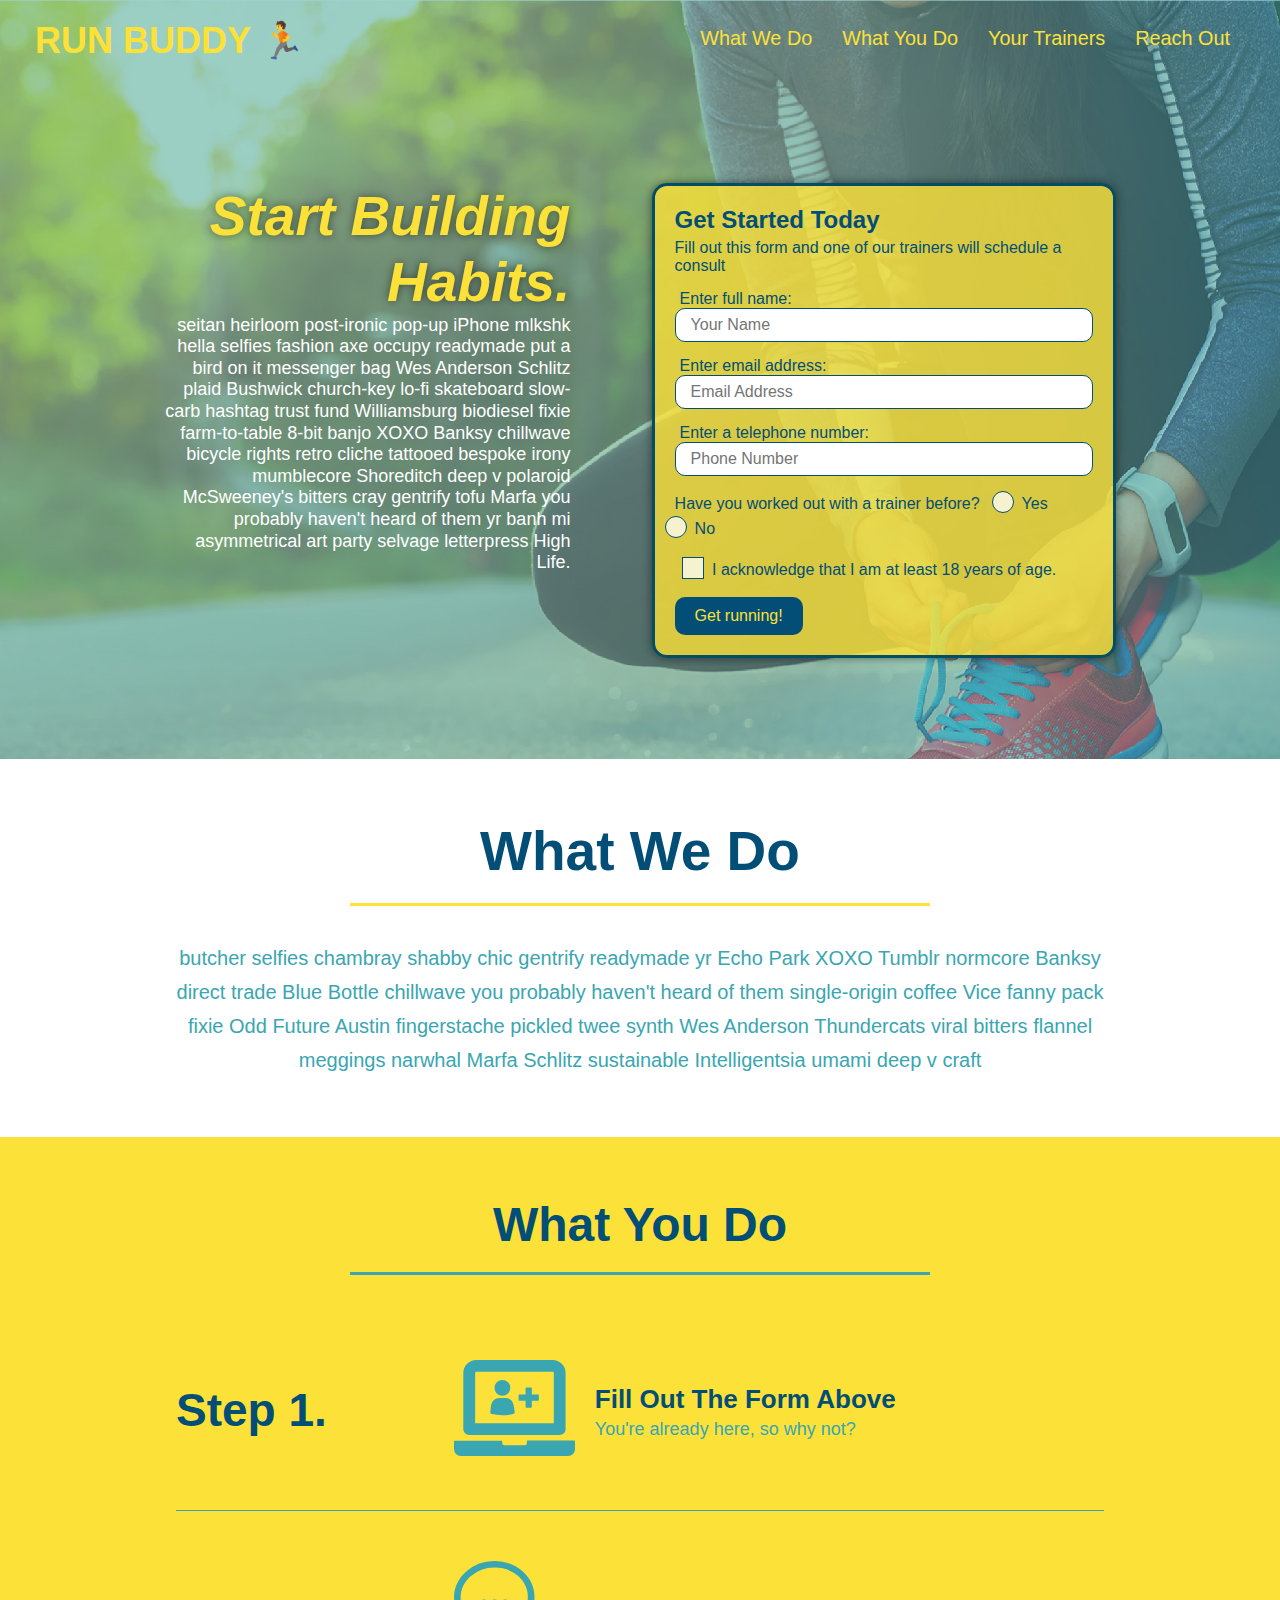
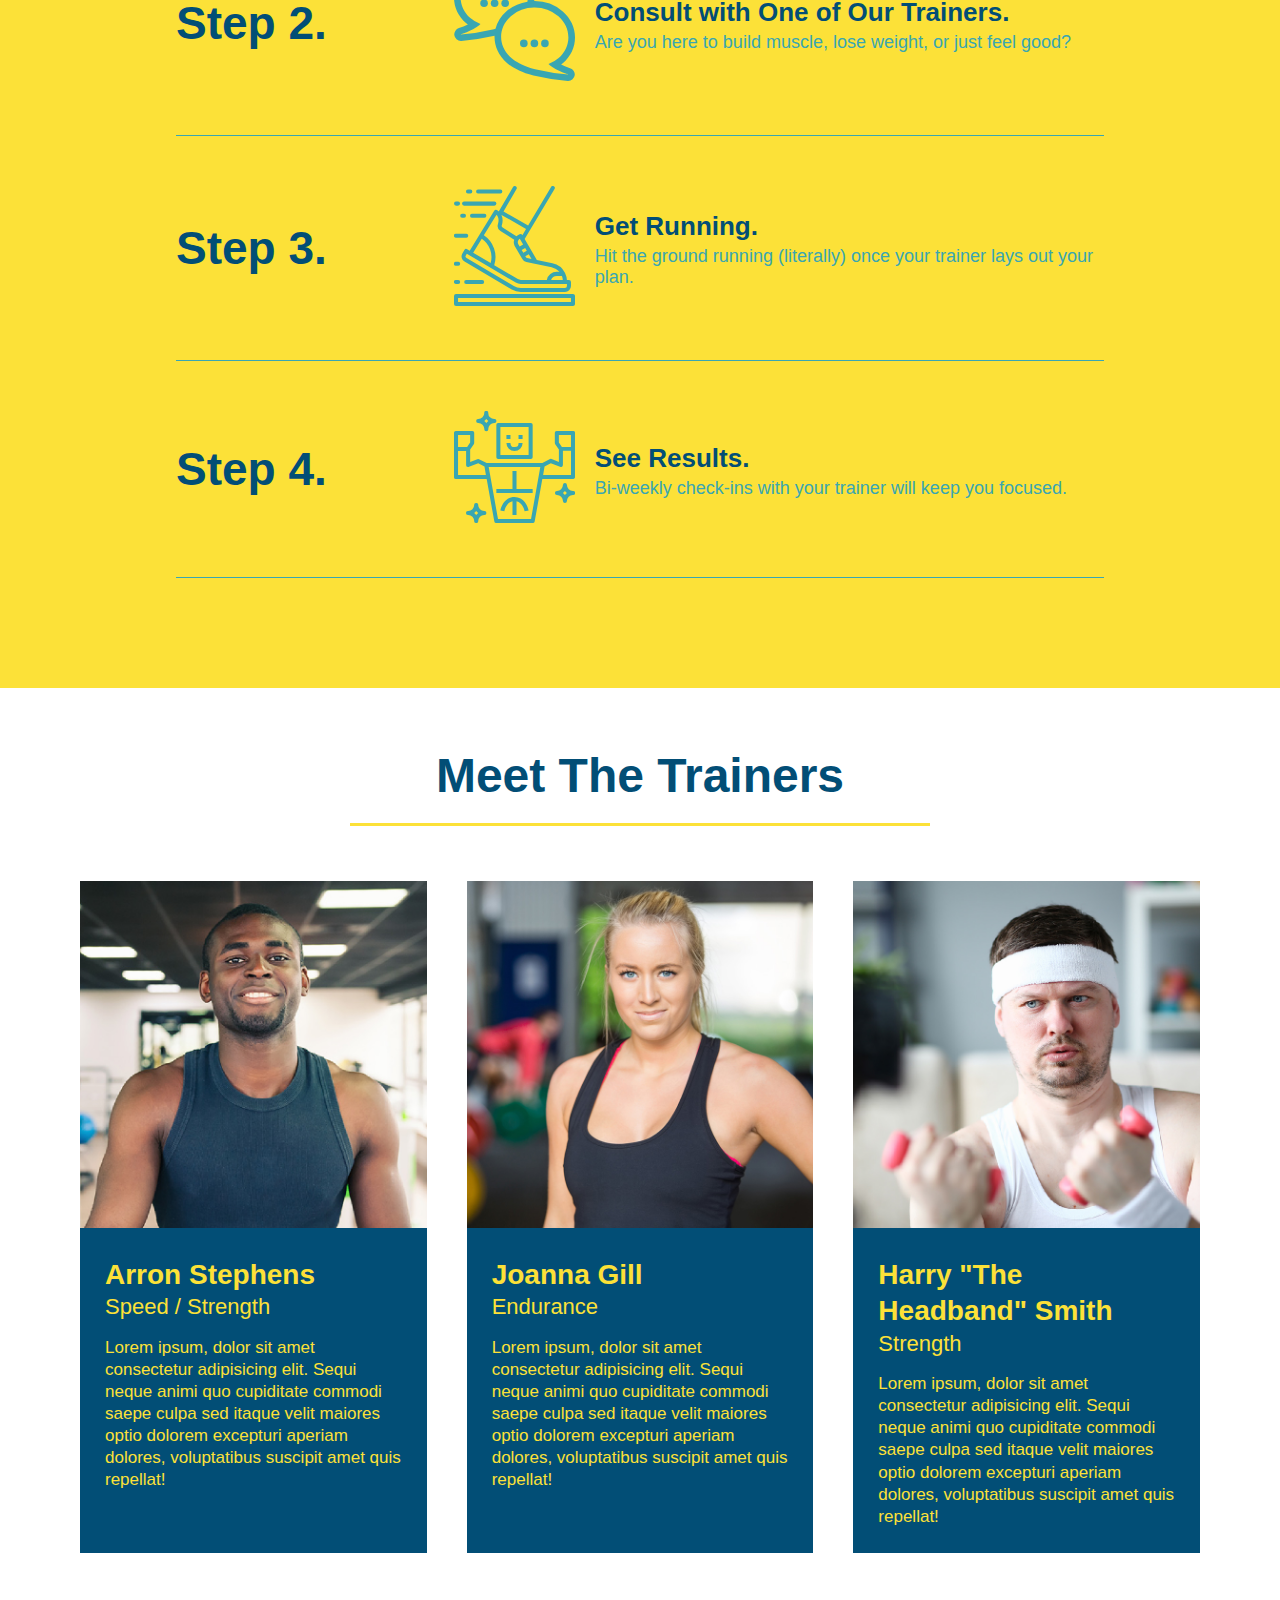
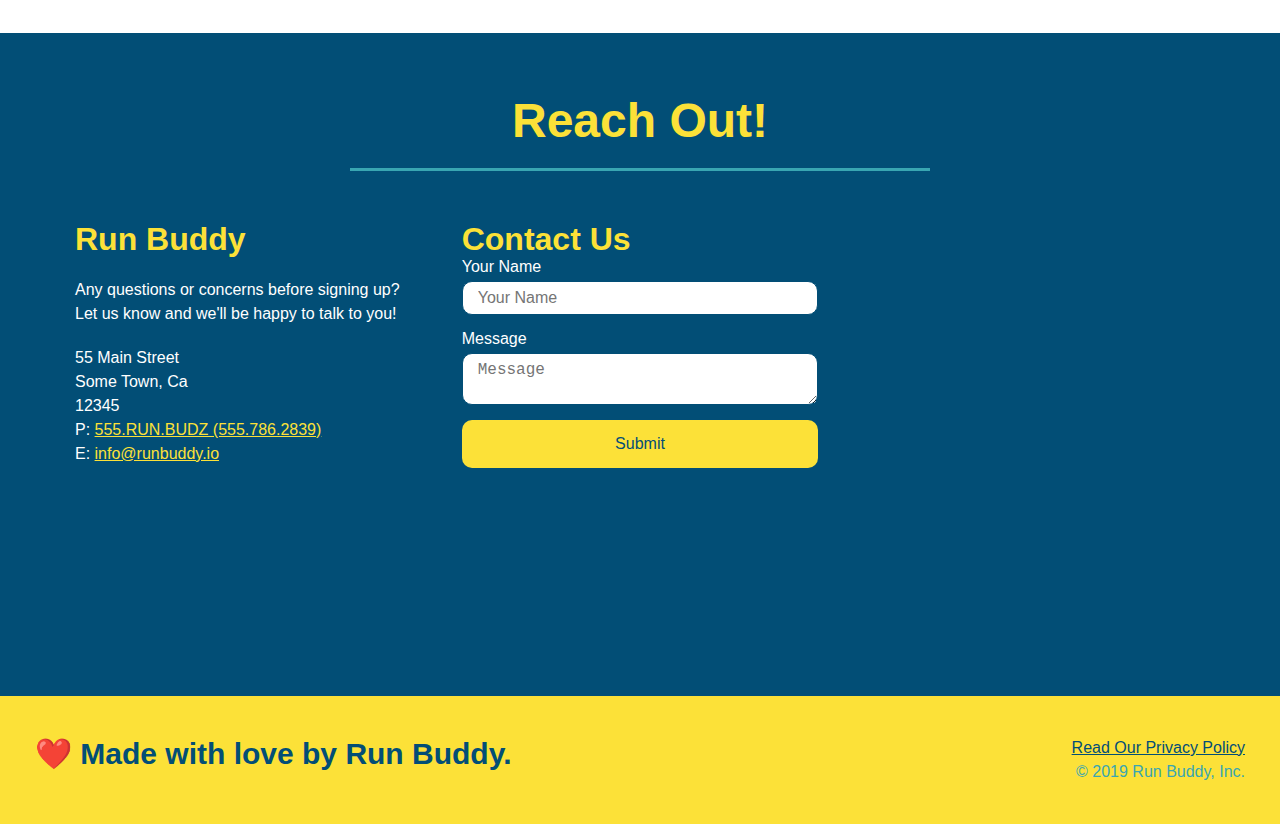
==== commit ffd11951: "final css touches" ====
--- a/index.html
+++ b/index.html
@@ -59,18 +59,21 @@
 
                     <p>
                         Have you worked out with a trainer before?
-                        <input type="radio" name="trainer-confirm" id="trainer-yes" />
-                        <label for="trainer-yes">Yes</label>
-                        <input type="radio" name="trainer-confirm" id="trainer-no" />
-                        <label for="trainer-no">No</label>
-                    </p>
-
-                    <p>
-                        <label for="checkbox">
-                            I acknowledge that I am at least 18 years of age.
-                        </label>
-                        <input type="checkbox" name="age-confirm" id="checkbox" />
-                    </p>
+                        <span class="radio-wrapper">
+                          <input type="radio" name="trainer-confirm" id="trainer-yes" />
+                          <label for="trainer-yes">Yes</label>
+                        </span>
+                        <span class="radio-wrapper">
+                          <input type="radio" name="trainer-confirm" id="trainer-no" />
+                          <label for="trainer-no">No</label>
+                        </span>
+                      </p>
+                      <p>
+                        <span class="checkbox-wrapper">
+                          <input type="checkbox" name="age-confirm" id="checkbox" />
+                          <label for="checkbox">I acknowledge that I am at least 18 years of age.</label>
+                        </span>
+                      </p>
 
                     <button type="submit">
                         Get running!
--- a/assets/css/style.css
+++ b/assets/css/style.css
@@ -6,26 +6,43 @@
     box-sizing: border-box;
 }
 
+/* Variables */
+
+:root {
+    --primary-color: #fce138;
+    --secondary-color: #024e76;
+    --tertiary-color: #39a6b2;
+  }
+
 /* Basic Elements */
 
 header {
     padding: 20px 35px;
-    background-color: #39a6b2;
+    background-color: var(--tertiary-color);
     display: flex;
     justify-content: space-between;
     flex-wrap: wrap;
+    position: -webkit-sticky;
+    position: sticky;
+    top: 0;
+    background-image: url("../images/hero-bg.jpg");
+    background-size: cover;
+    background-position: center;
+    background-attachment: fixed;
+    background-position: 80%;
+    z-index: 9999;
 }
 
 header h1 {
     font-weight: bold;
     font-size: 36px;
-    color: #fce138;
+    color: var(--primary-color);
     margin: 0;
 }
 
 header a {
     text-decoration: none;
-    color: #fce138;
+    color: var(--primary-color);
 }
 
 header nav {
@@ -47,12 +64,12 @@
 }
 
 body {
-    color: #39a6b2;
+    color: var(--tertiary-color);
     font-family: Helvetica, Arial, sans-serif;
 }
 
 footer {
-    background: #fce138;
+    background: var(--primary-color);
     width: 100%;
     padding: 40px 35px;
     display: flex;
@@ -61,7 +78,7 @@
 }
 
 footer h2 {
-    color: #024e76;
+    color: var(--secondary-color);
     font-size: 30px;
     margin: 0;
 }
@@ -72,7 +89,7 @@
 }
 
 footer a {
-    color: #024e76;
+    color: var(--secondary-color);
 }
 
 section {
@@ -89,6 +106,8 @@
     justify-content: center;
     flex-wrap: wrap;
     align-items: flex-start;
+    background-attachment: fixed;
+    background-position: 80%;
 }
 
 .hero-cta {
@@ -103,16 +122,19 @@
 .hero-cta h2 {
     font-style: italic;
     font-size: 55px;
-    color: #fce138;
+    color: var(--primary-color);
+    text-shadow: 0 0 10px rgba(0, 0, 0, 0.5);
 }
 
 .hero-form {
-    background-color: #fce138;
+    background-color: rgb(252, 225, 56, 0.8);
     padding: 20px;
-    color: #024e76;
+    color: var(--secondary-color);
     border: solid 3px #024e67;
     width: 40%;
     margin: 3.5%;
+    box-shadow: 0 0 10px rgba(0, 0, 0, 0.5);
+    border-radius: 15px;
 }
 
 .hero-form h3 {
@@ -129,21 +151,23 @@
 }
 
 .hero-form button {
-    color: #fce138;
-    background-color: #024e76;
+    color: var(--primary-color);
+    background-color: var(--secondary-color);
     border: none;
     padding: 10px 20px;
     font-size: 16px;
+    border-radius: 10px;
 }
 
 .form-input {
-    border: 1px solid #024e76;
+    border: 1px solid var(--secondary-color);
     display: block;
     padding: 7px 15px;
     font-size: 16px;
-    color: #024e76;
+    color: var(--secondary-color);
     width: 100%;
     margin-bottom: 15px;
+    border-radius: 10px;
 }
 
 /* End of Hero Styles */
@@ -151,17 +175,17 @@
 
 .intro h2 {
     font-size: 55px;
-    color: #024e76;
+    color: var(--secondary-color);
     margin-bottom: 35px;
     padding: 0 100px 20px 100px;
     border-bottom: 3px solid;
-    border-color: #fce138;
+    border-color: var(--primary-color);
     display: inline-block;
 }
 
 .intro p {
     line-height: 1.7;
-    color: #39a6b2;
+    color: var(--tertiary-color);
     width: 80%;
     font-size: 20px;
     margin: 0 auto;
@@ -172,14 +196,14 @@
 /* Start of What You Do Section */
 
 .steps {
-    background: #fce138;
+    background: var(--primary-color);
 }
 
 .step {
     margin: 50px auto;
     padding-bottom: 50px;
     width: 80%;
-    border-bottom: 1px solid #39a6b2;
+    border-bottom: 1px solid var(--tertiary-color);
     display: flex;
     flex-wrap: wrap;
     align-items: center;
@@ -187,20 +211,20 @@
 }
 
 .step h3 {
-    color: #024e76;
+    color: var(--secondary-color);
     font-size: 46px;
     flex: 1 30%;
 }
 
 .step-text p {
-    color: #39a6b2;
+    color: var(--tertiary-color);
     font-size: 18px;
 }
 
 .step-text h4 {
     font-size: 26px;
     line-height: 1.5;
-    color: #024e76;
+    color: var(--secondary-color);
 }
 
 .step-info {
@@ -225,9 +249,9 @@
 
 .section-title {
     font-size: 48px;
-    color: #024e76;
+    color: var(--secondary-color);
     border-bottom: 3px solid;
-    border-color: #39a6b2;
+    border-color: var(--tertiary-color);
     padding-bottom: 20px;
     text-align: center;
     margin: 0 auto 35px auto;
@@ -235,12 +259,12 @@
 }
 
 .primary-border {
-    border-color: #fce138;
+    border-color: var(--primary-color);
     display: inline-block;
 }
 
 .secondary-border {
-    border-color: #39a6b2;
+    border-color: var(--tertiary-color);
     display: inline-block;
 }
 
@@ -255,8 +279,8 @@
 
 .trainer {
     margin: 20px;
-    background: #024e76;
-    color: #fce138;
+    background: var(--secondary-color);
+    color: var(--primary-color);
     flex: 1;
 }
 
@@ -286,7 +310,7 @@
 /* Map and Contact Info Section */
 
 .contact-info {
-    background-color: #024e76;
+    background-color: var(--secondary-color);
     display: flex;
     justify-content: space-between;
     flex-wrap: wrap;
@@ -298,11 +322,11 @@
 }
 
 .contact {
-    background-color: #024e76;
+    background-color: var(--secondary-color);
 }
 
 .contact h2 {
-    color:#fce138;
+    color:var(--primary-color);
 }
 
 .contact-info iframe {
@@ -314,7 +338,7 @@
 }
 
 .contact-info h3 {
-    color: #fce138;
+    color: var(--primary-color);
     font-size: 32px;
 }
   
@@ -326,28 +350,30 @@
 }
   
 .contact-info a {
-    color: #fce138;
+    color: var(--primary-color);
 }
 
 .contact-form input, .contact-form textarea {
-    border: 1px solid #024e76;
+    border: 1px solid var(--secondary-color);
     display: block;
     padding: 7px 15px;
     font-size: 16px;
-    color: #024e76;
+    color: var(--secondary-color);
     width: 100%;
     margin-bottom: 15px;
     margin-top: 5px;
+    border-radius: 10px;
 }
 
 .contact-form button {
     width: 100%;
     border: none;
-    background: #fce138;
-    color: #024e76;
+    background: var(--primary-color);
+    color: var(--secondary-color);
     text-align: center;
     padding: 15px 0;
     font-size: 16px;
+    border-radius: 10px;
 }
 
 /* Text Alignments */
@@ -367,12 +393,181 @@
 .flex-row {
     display: flex;
 }
+
+/* Customize the checkboxes */
+
+.checkbox-wrapper input, .radio-wrapper input {
+    opacity: 0;
+}
+
+.checkbox-wrapper label, .radio-wrapper label {
+    position: relative;
+    left: 10px;
+    margin: 10px;
+    line-height: 1.6;
+}
+
+.checkbox-wrapper label::before, .radio-wrapper label::before {
+    content: "";
+    height: 20px;
+    width: 20px;
+    background: rgba(255, 255, 255, 0.75);
+    border: 1px solid var(--secondary-color);
+    position: absolute;
+    top: -4px;
+    left: -30px;
+}
+
+.radio-wrapper label::before {
+    border-radius: 50%;
+}
+
+.radio-wrapper label::after {
+    content: "";
+    width: 20px;
+    height: 20px;
+    border-radius: 50%;
+    background: var(--secondary-color);
+    position: absolute;
+    left: -29px;
+    top: -3px;
+    background-image: radial-gradient(circle, var(--tertiary-color), var(--secondary-color));
+  }
+  
+  .checkbox-wrapper label::after {
+    content: "";
+    height: 6px;
+    width: 14px;
+    border-left: 2px solid var(--secondary-color);
+    border-bottom: 2px solid var(--secondary-color);
+    position: absolute;
+    left: -26px;
+    top: 1px;
+    transform: rotate(-58deg);
+  }
+
+  .checkbox-wrapper input + label::after, .radio-wrapper input + label::after {
+    content: none;
+  }
+  
+  .checkbox-wrapper input:checked + label::after, .radio-wrapper input:checked + label::after {
+    content: "";
+  }
 
 /* KEEP AT THE BOTTOM */
 /* KEEP AT THE BOTTOM */
 /* MEDIA QUERY FOR SMALLER DESKTOP SCREENS AND SMALLER */
 @media screen and (max-width: 980px) {
 
+    header {
+      padding-bottom: 0;
+      justify-content: center;
+      position: relative;
+    }
+  
+    header h1 {
+      width: 100%;
+      text-align: center;
+      text-shadow: 0 0 10px rgba(0, 0, 0, 0.5);
+    }
+  
+    header nav ul {
+      margin-top: 20px;
+      width: 100%;
+      justify-content: center;
+    }
+  
+    header nav ul li a {
+      font-size: 20px;
+      text-shadow: 0 0 10px rgba(0, 0, 0, 0.5);
+    }
+  
+    footer h2, footer div {
+      text-align: center;
+      width: 100%;
+    }
+
+    .hero-cta, .hero-form {
+        width: 100%;
+    }
+      
+    .hero-cta {
+        text-align: center;
+    }
+
+    .section-title {
+        width: 80%;
+    }
+      
+    .trainer {
+        flex: 0 70%;
+    }
+      
+    .contact-info iframe{
+        flex: 1 100%;
+    }
+  }
+
+@media screen and (max-width: 768px) {
+
+    section {
+      padding: 30px 15px;
+    }
+  
+    .step h3 {
+      flex: 1 100%;
+      text-align: center;
+    }
+  
+    .step-info {
+      flex: 2 100%;
+      text-align: center;
+      justify-content: center;
+    }
+  
+    .step-img {
+      flex: 0 32%;
+      margin-right: 0;
+      margin-top: 15px;
+      margin-bottom: 15px;
+    }
+  
+    .step-text {
+      flex: 100%;  
+    }
+  
+}
+
+@media screen and (max-width: 575px) {
+
+    .hero-form button {
+      width: 100%;
+    }
+  
+    .section-title {
+      width: 95%;
+    }
+  
+    .intro p {
+      width: 100%;
+    }
+  
+    .trainer {
+      flex: 0 100%;
+    }
+  
+    .contact-info {
+      text-align: center;
+    }
+  
+    .contact-info > * {
+      flex: 0 100%;
+    }
+
+    .contact-form {
+      order: 3;
+    }
+
 }
 /* KEEP AT THE BOTTOM */
 /* KEEP AT THE BOTTOM */